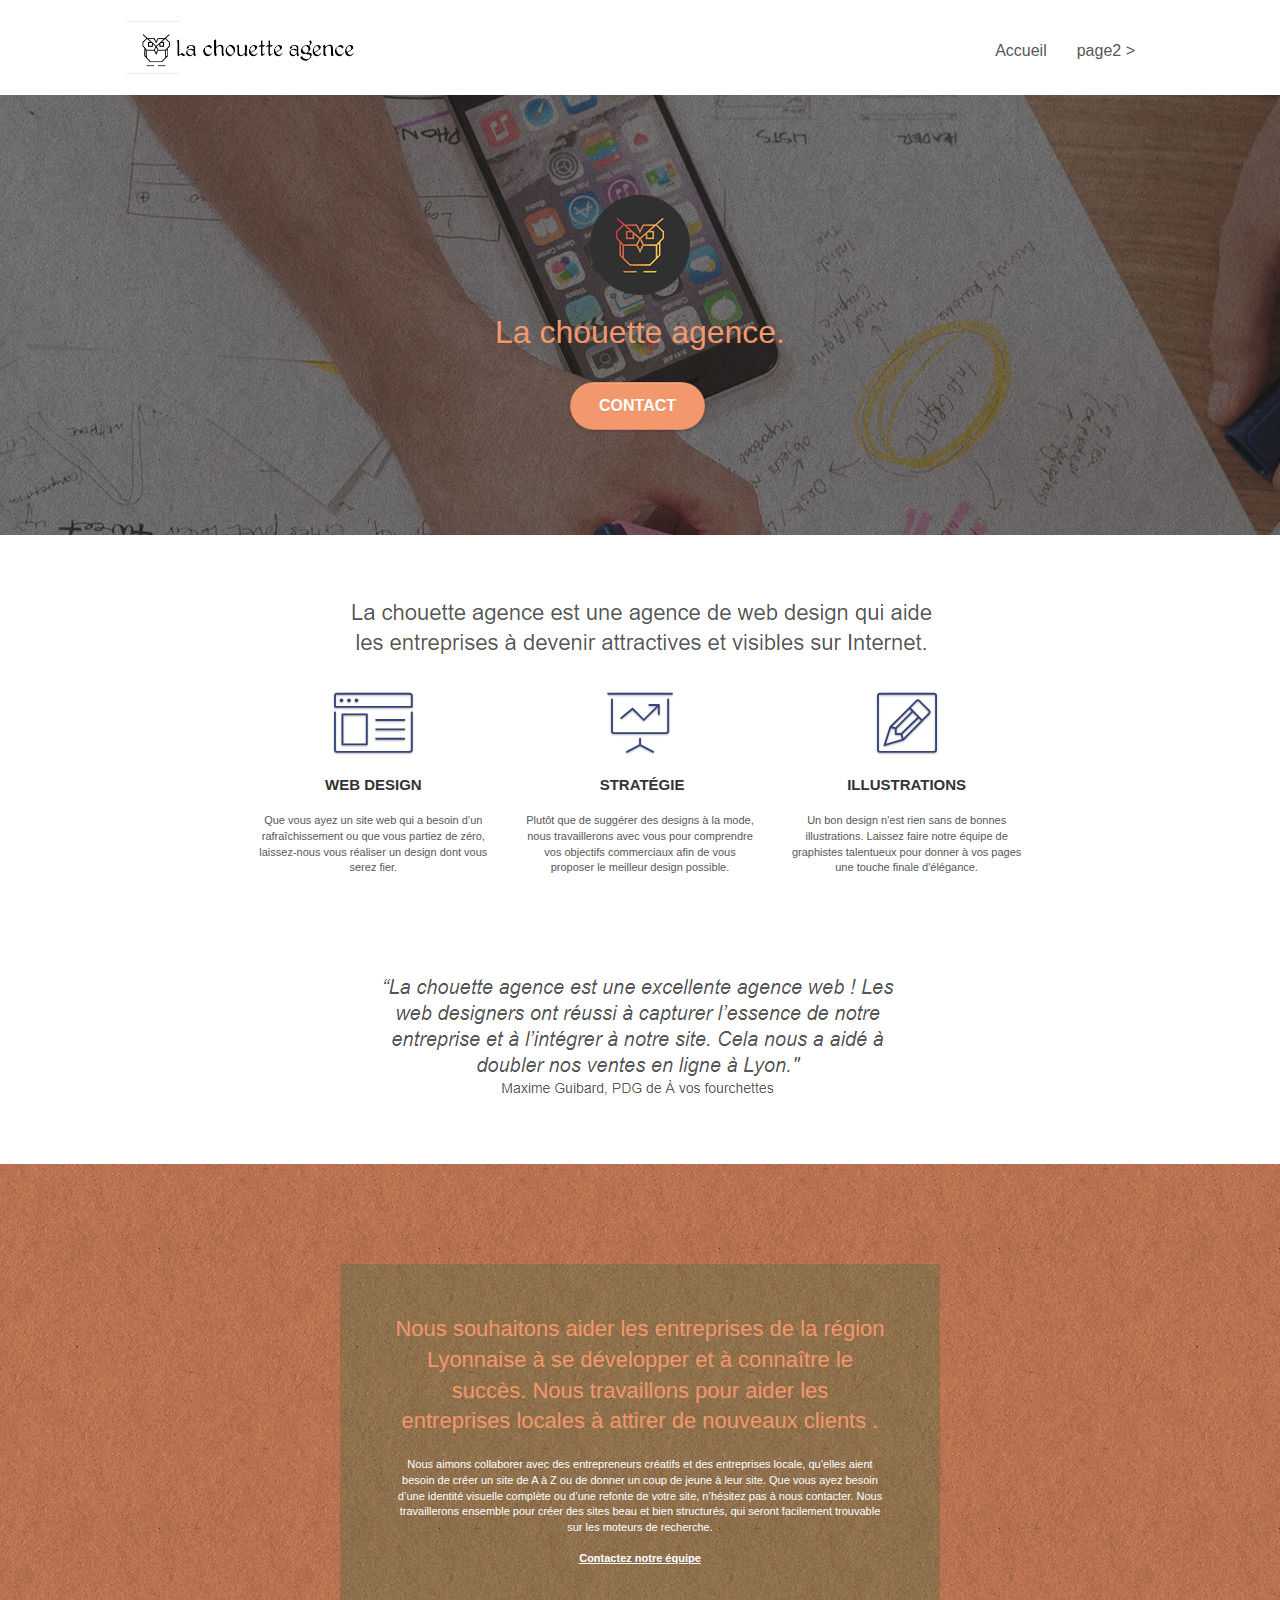
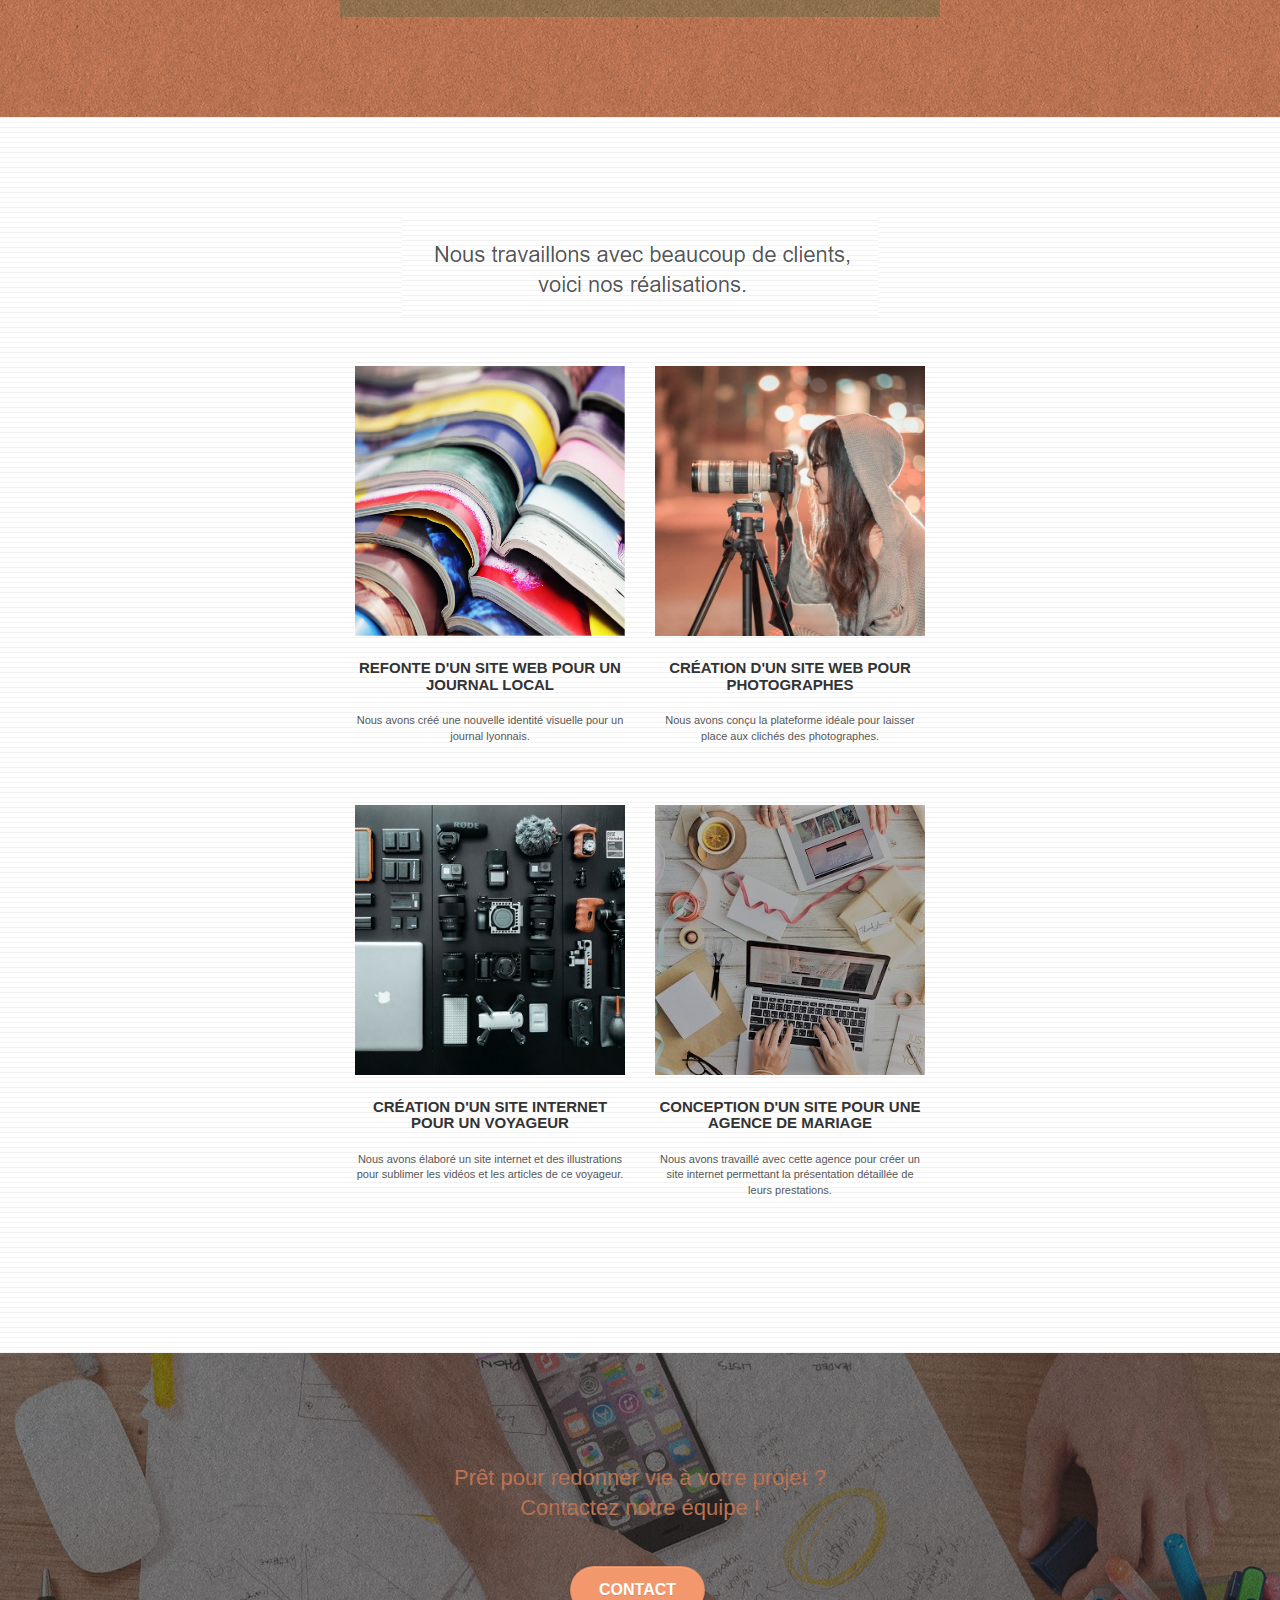
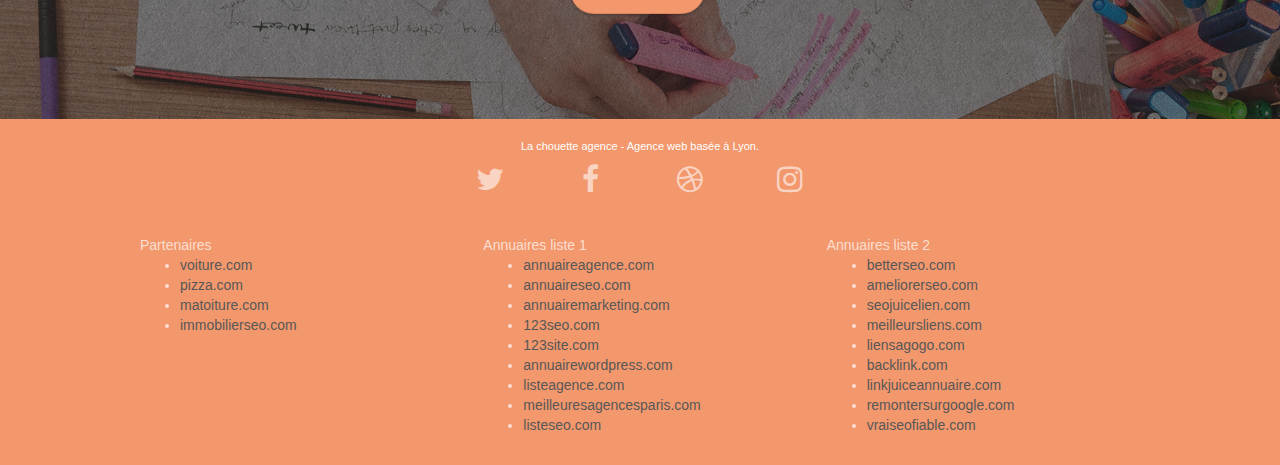
==== index.html @ 09619752 "first commit" ====
<!doctype html>
<html lang="Default">
<head>
    <meta charset="utf-8">
    <meta name="keywords" content="seo, google, site web, site internet, agence design paris, agence design, agence design,agence design,agence design,agence design,agence design,agence design,agence design,agence design">
    <meta name="description" content="">
    <meta name="viewport" content="width=device-width, initial-scale=1.0, viewport-fit=cover">
    <link rel="shortcut icon" type="image/png" href="favicon.jpg">
    
	<link rel="stylesheet" type="text/css" href="./css/bootstrap.css">
	<link rel="stylesheet" type="text/css" href="style.css">
	<link rel="stylesheet" type="text/css" href="./css/font-awesome.css">
	<link rel="stylesheet" type="text/css" href="./css/et-line.css">
	
    
	<script src="./js/jquery-2.1.0.js"></script>
	<script src="./js/bootstrap.js"></script>
	<script src="./js/blocs.js"></script>
	<script src="./js/jquery.touchSwipe.js" defer></script>
	<script src="./js/gmaps.js"></script>

    <title>.</title>

    
<!-- Analytics -->
 
<!-- Analytics END -->
    
</head>
<body>
<!-- Principal conteneur -->
<div class="page-container">
    
<!-- bloc-0 -->
<div class="bloc bgc-white l-bloc " id="bloc-0">
	<div class="container bloc-sm">

		<nav class="navbar row">
			<div class="navbar-header">
				<div class="keywords" style="color:#cccccc;font-size:1px;">Agence web à paris, stratégie web, web design, illustrations, design de site web, site web, web, internet, site internet, site</div>
				<a class="navbar-brand" href="index.html"><img src="img/la-chouette-agence.png" alt="paris web design logo agence web meilleure agence" height="40" /></a>
				<div class="keywords" style="color:#cccccc;font-size:1px;">Agence web à paris, stratégie web, web design, illustrations, design de site web, site web, web, internet, site internet, site</div>
				<button id="nav-toggle" type="button" class="ui-navbar-toggle navbar-toggle" data-toggle="collapse" data-target=".navbar-1">
					<span class="sr-only">Toggle navigation</span><span class="icon-bar"></span><span class="icon-bar"></span><span class="icon-bar"></span>
				</button>
			</div>
			<div class="collapse navbar-collapse navbar-1 special-dropdown-nav">
				<ul class="site-navigation nav navbar-nav">
					<li>
						<a href="index.html">Accueil</a>
					</li>
					<li>
					</li>
					<li>
						<a href="page2.html">page2 &gt;</a>
					</li>
				</ul>
			</div>
		</nav>
	</div>
</div>
<!-- bloc-0 END -->

<!-- bloc-1-presentation -->
<div class="bloc bgc-dark-slate-blue bg-banniere d-bloc bg-t-edge bloc-bg-texture texture-paper b-parallax" id="bloc-1-hero">
	<div class="container bloc-lg">
		<div class="row tight-width-whitespace">
			<div class="col-sm-12">
				<img src="img/logo.png" class="center-block image-resize-mode" width="100" alt="La chouette agence, agence web paris, création logo paris" />
				<h1 class="text-center hero-bloc-text tc-white ">
					La chouette agence.
				</h1>
				<div class="text-center">
					<a href="page2.html" class="btn btn-lg btn-clean btn-rd cta-hero btn-atomic-tangerine" id="cta-hero">Contact</a>
				</div>
			</div>
		</div>
	</div>
</div>
<!-- bloc-1-presentation END -->

<!-- bloc-2-services -->
<div class="bloc bgc-white l-bloc" id="bloc-2-services">
	<div class="container bloc-md">
		<div class="row">
			<div class="col-sm-12 text-center">
				<img alt="agence web, agence web paris, web design paris, stratégie web" src="img/title.png" />
			</div>
		</div>
		<div class="row voffset-lg med-width-whitespace">
			<div class="col-sm-4">
				<div class="text-center">
					<span class="et-icon-browser sm-shadow icon-dark-slate-blue icons icon-lg"></span>
				</div>
				<h3 class="mg-md text-center">
					Web design
				</h3>
				<p class="text-center ">
					Que vous ayez un site web qui a besoin d&rsquo;un rafraîchissement ou que vous partiez de zéro, laissez-nous vous réaliser un design dont vous serez fier.
				</p>
			</div>
			<div class="col-sm-4">
				<div class="text-center">
					<span class="et-icon-presentation sm-shadow icon-dark-slate-blue icons icon-lg"></span>
				</div>
				<h3 class="mg-md text-center">
					&nbsp;Stratégie
				</h3>
				<p class="text-center ">
					Plutôt que de suggérer des designs à la mode, nous travaillerons avec vous pour comprendre vos objectifs commerciaux afin de vous proposer le meilleur design possible.<br>
				</p>
			</div>
			<div class="col-sm-4">
				<div class="text-center">
					<span class="et-icon-edit sm-shadow icon-dark-slate-blue icons icon-lg"></span>
				</div>
				<h3 class="mg-md text-center">
					Illustrations
				</h3>
				<p class="text-center ">
					Un bon design n'est rien sans de bonnes illustrations. Laissez faire notre équipe de graphistes talentueux pour donner à vos pages une touche finale d'élégance.
				</p>
			</div>
		</div>
		<div class="row voffset-lg voffset">
			<div class="col-xs-12 col-md-8 col-md-offset-2 text-center">
				<img alt="agence web, agence web paris, web design paris, stratégie web" src="img/citation.png" />

			</div>
		</div>
	</div>
</div>
<!-- bloc-2-services END -->

<!-- bloc-3-what-i-do -->
<div class="bloc tc-white bgc-atomic-tangerine bg-presentation d-bloc bloc-bg-texture texture-paper b-parallax" id="bloc-3-what-i-do">
	<div class="container bloc-lg">
		<div class="row tight-width-whitespace black-background">
			<div class="col-sm-12">
				<h2 class="mg-md text-center tc-white">
					Nous souhaitons aider les entreprises de la région Lyonnaise à se développer et à connaître le succès. Nous travaillons pour aider les entreprises locales à attirer de nouveaux clients .<br>
				</h2>
				<p class="text-center white">
					Nous aimons collaborer avec des entrepreneurs créatifs et des entreprises locale, qu’elles aient besoin de créer un site de A à Z ou de donner un coup de jeune à leur site. Que vous ayez besoin d’une identité visuelle complète ou d’une refonte de votre site, n’hésitez pas à nous contacter. Nous travaillerons ensemble pour créer des sites beau et bien structurés, qui seront facilement trouvable sur les moteurs de recherche. <br><br><a class="ltc-white bold-link" href="page2.html">Contactez notre équipe</a><br>
				</p>
			</div>
		</div>
	</div>
</div>
<!-- bloc-3-what-i-do END -->

<!-- bloc-4-portfolio -->
<div class="bloc bgc-white bg-lines-h2-bg bg-repeat l-bloc" id="bloc-4-portfolio">
	<div class="container bloc-lg">
		<div class="row">
			<div class="col-sm-12 text-center">
				<img alt="agence web, agence web paris, web design paris, stratégie web" src="img/title2.png" />
			</div>
		</div>
		<div class="row tight-width-whitespace portfolio-row">
			<div class="col-sm-6">
				<a href="#" data-lightbox="img/1.jpg" data-gallery-id="gallery-1" data-caption="Refonte d'un site web pour un journal local" data-frame="snapshot-lb"><img src="img/1.jpg" alt="paris web design logo agence web meilleure agence et refonte site web journal" class="img-responsive portfolio-thumb" /></a>
				<h3 class="mg-md text-center">
					Refonte d'un site web pour un journal local
				</h3>
				<p class="text-center">
					Nous avons créé une nouvelle identité visuelle pour un journal lyonnais.
				</p>
			</div>
			<div class="col-sm-6">
				<a href="#" data-lightbox="img/2.jpg" data-gallery-id="gallery-1" data-caption="Création d'un site web pour photographes" data-frame="snapshot-lb"><img src="img/2.jpg" class="img-responsive portfolio-thumb" alt="paris web design logo agence web meilleure agence, Création d'un site web pour photographes" /></a>
				<h3 class="mg-md text-center">
					Création d'un site web pour photographes
				</h3>
				<p class="text-center">
					Nous avons conçu la plateforme idéale pour laisser place aux clichés des photographes.
				</p>
			</div>
		</div>
		<div class="row tight-width-whitespace portfolio-row">
			<div class="col-sm-6">
				<a href="#" data-lightbox="img/3.bmp" data-gallery-id="gallery-1" data-caption="Création d'un site internet pour un voyageur" data-frame="snapshot-lb"><img src="img/3.bmp" class="img-responsive portfolio-thumb" alt="paris web design logo agence web meilleure agence, Création d'un site web pour voyageur"/></a>
				<h3 class="mg-md text-center">
					Création d'un site internet pour un voyageur
				</h3>
				<p class="text-center">
					Nous avons élaboré un site internet et des illustrations pour sublimer les vidéos et les articles de ce voyageur.
				</p>
			</div>
			<div class="col-sm-6">
				<a href="#" data-lightbox="img/4.bmp" data-gallery-id="gallery-1" data-caption="Conception d'un site pour une agence de mariage" data-frame="snapshot-lb"><img src="img/4.bmp" class="img-responsive portfolio-thumb" alt="paris web design logo agence web meilleure agence, Création d'un site web pour agence de mariage" /></a>
				<h3 class="mg-md text-center">
					Conception d'un site pour une agence de mariage
				</h3>
				<p class="text-center">
					Nous avons travaillé avec cette agence pour créer un site internet permettant la présentation détaillée de leurs prestations.
				</p>
			</div>
		</div>
	</div>
</div>
<!-- bloc-4-portfolio END -->

<!-- bloc-5-cta -->
<div class="bloc bgc-dark-slate-blue bg-banniere d-bloc bloc-bg-texture texture-paper" id="bloc-5-cta">
	<div class="container bloc-lg">
		<div class="row">
			<h2 class="mg-md text-center tc-white">
				Prêt pour redonner vie à votre projet ?<br>Contactez notre équipe !
			</h2>
			<div class="col-sm-12 text-center">
				<a href="page2.html" class="btn btn-atomic-tangerine btn-clean btn-rd btn-lg cta-hero">Contact</a>
			</div>
		</div>
	</div>
</div>
<!-- bloc-5-cta END -->

<!-- Footer - bloc-8 -->
<div class="bloc bgc-atomic-tangerine d-bloc" id="bloc-8">
	<div class="container bloc-sm">
		<div class="row">
			<div class="col-sm-12">
				<p class="text-center white">
					La chouette agence - Agence web basée à Lyon.<br>
				</p>
				<div class="row row-no-gutters social">
					<div class="col-sm-3">
						<div class="text-center">
							<a class="social" href="index.html"><span class="fa fa-twitter icon-md"></span></a>
						</div>
					</div>
					<div class="col-sm-3">
						<div class="text-center">
							<a class="social" href="index.html"><span class="fa fa-facebook icon-md"></span></a>
						</div>
					</div>
					<div class="col-sm-3">
						<div class="text-center">
							<a class="social" href="index.html"><span class="fa fa-dribbble icon-md"></span></a>
						</div>
					</div>
					<div class="col-sm-3">
						<div class="text-center">
							<a class="social" href="index.html"><span class="fa fa-instagram icon-md"></span></a>
						</div>
					</div>
					<div class="keywords" style="color:#F3976C;">Agence web à paris, stratégie web, web design, illustrations, design de site web, site web, web, internet, site internet, site</div>
				</div>
				<div class="row">
					<div class="col-sm-4">
						Partenaires
							<ul>
								<li><a href="voiture.com">voiture.com</a></li>
								<li><a href="pizza.com">pizza.com</a></li>
								<li><a href="matoiture.com">matoiture.com</a></li>
								<li><a href="immobilierseo.com">immobilierseo.com</a></li>
							</ul>		
					</div>
					<div class="col-sm-4">
						Annuaires liste 1
						<ul>
							<li><a href="annuaireagence.com">annuaireagence.com</a></li>
							<li><a href="annuaireseo.com">annuaireseo.com</a></li>
							<li><a href="annuairemarketing.com">annuairemarketing.com</a></li>
							<li><a href="123seoture.com">123seo.com</a></li>
							<li><a href="123site.com">123site.com</a></li>
							<li><a href="annuairewordpress.com">annuairewordpress.com</a></li>
							<li><a href="listeagence.com">listeagence.com</a></li>
							<li><a href="meilleuresagencesparis.com">meilleuresagencesparis.com</a></li>
							<li><a href="listeseo.com">listeseo.com</a></li>
						</ul>
					</div>
					<div class="col-sm-4">
						Annuaires liste 2
						<ul>
							<li><a href="betterseo.com">betterseo.com</a></li>
							<li><a href="ameliorerseo.com">ameliorerseo.com</a></li>
							<li><a href="seojuicelien.com">seojuicelien.com</a></li>
							<li><a href="meilleursliens.com">meilleursliens.com</a></li>
							<li><a href="liensagogo.com">liensagogo.com</a></li>
							<li><a href="backlink.com">backlink.com</a></li>
							<li><a href="linkjuiceannuaire.com">linkjuiceannuaire.com</a></li>
							<li><a href="remontersurgoogle.com">remontersurgoogle.com</a></li>
							<li><a href="vraiseofiable.com">vraiseofiable.com</a></li>
						</ul>
					</div>
				</div>
			</div>
		</div>
	</div>
</div>
<!-- Footer - bloc-8 END -->

</div>
<!-- Principal conteneur END -->
    

</body>
</html>
---- style.css ----
body {
    margin: 0;
    padding: 0;
    background: #FFF;
    overflow-x: hidden;
    -webkit-font-smoothing: antialiased;
    -moz-osx-font-smoothing: grayscale;
}

a,
button {
    transition: all .3s ease-in-out;
    outline: none!important;
}

a:hover {
    text-decoration: none;
    cursor: pointer;
}

#page-loading-blocs-notifaction {
    position: fixed;
    top: 0;
    bottom: 0;
    width: 100%;
    z-index: 100000;
    background: #FFFFFF url("img/pageload-spinner.gif") no-repeat center center;
}

.bloc {
    width: 100%;
    clear: both;
    background: 50% 50% no-repeat;
    padding: 0 50px;
    -webkit-background-size: cover;
    -moz-background-size: cover;
    -o-background-size: cover;
    background-size: cover;
    position: relative;
}

.bloc .container {
    padding-left: 0;
    padding-right: 0;
}

.bloc-lg {
    padding: 100px 50px;
}

.bloc-md {
    padding: 50px;
}

.bloc-sm {
    padding: 20px 50px;
}

.bg-center,
.bg-l-edge,
.bg-r-edge,
.bg-t-edge,
.bg-b-edge,
.bg-tl-edge,
.bg-bl-edge,
.bg-tr-edge,
.bg-br-edge,
.bg-repeat {
    -webkit-background-size: auto!important;
    -moz-background-size: auto!important;
    -o-background-size: auto!important;
    background-size: auto!important;
}

.bg-repeat {
    background: repeat;
}

.bg-t-edge {
    background: top no-repeat;
}

.bloc-bg-texture::before {
    content: "";
    background-size: 2px 2px;
    position: absolute;
    top: 0;
    bottom: 0;
    left: 0;
    right: 0;
}

.texture-paper::before {
    background: url("img/texture-paper.png");
    background-size: 280px 280px;
}

.b-parallax {
    background-attachment: fixed;
}

.d-bloc {
    color: rgba(255, 255, 255, .7);
}

.d-bloc button:hover {
    color: rgba(255, 255, 255, .9);
}

.d-bloc .icon-round,
.d-bloc .icon-square,
.d-bloc .icon-rounded,
.d-bloc .icon-semi-rounded-a,
.d-bloc .icon-semi-rounded-b {
    border-color: rgba(255, 255, 255, .9);
}

.d-bloc .divider-h span {
    border-color: rgba(255, 255, 255, .2);
}

.d-bloc .a-btn,
.d-bloc .navbar a,
.d-bloc .navbar-brand,
.d-bloc a .icon-sm,
.d-bloc a .icon-md,
.d-bloc a .icon-lg,
.d-bloc a .icon-xl,
.d-bloc h1 a,
.d-bloc h2 a,
.d-bloc h3 a,
.d-bloc h4 a,
.d-bloc h5 a,
.d-bloc h6 a,
.d-bloc p a {
    color: rgba(255, 255, 255, .6);
}

.d-bloc .a-btn:hover,
.d-bloc .navbar a:hover,
.d-bloc .navbar-brand:hover,
.d-bloc a:hover .icon-sm,
.d-bloc a:hover .icon-md,
.d-bloc a:hover .icon-lg,
.d-bloc a:hover .icon-xl,
.d-bloc h1 a:hover,
.d-bloc h2 a:hover,
.d-bloc h3 a:hover,
.d-bloc h4 a:hover,
.d-bloc h5 a:hover,
.d-bloc h6 a:hover,
.d-bloc p a:hover {
    color: rgba(255, 255, 255, 1);
}

.d-bloc .navbar-toggle .icon-bar {
    background: rgba(255, 255, 255, 1);
}

.d-bloc .btn-wire,
.d-bloc .btn-wire:hover {
    color: rgba(255, 255, 255, 1);
    border-color: rgba(255, 255, 255, 1);
}

.d-bloc .panel {
    color: rgba(0, 0, 0, .5);
}

.d-bloc .panel button:hover {
    color: rgba(0, 0, 0, .7);
}

.d-bloc .panel icon {
    border-color: rgba(0, 0, 0, .7);
}

.d-bloc .panel .divider-h span {
    border-color: rgba(0, 0, 0, .1);
}

.d-bloc .panel .a-btn {
    color: rgba(0, 0, 0, .6);
}

.d-bloc .panel .a-btn:hover {
    color: rgba(0, 0, 0, 1);
}

.d-bloc .panel .btn-wire,
.d-bloc .panel .btn-wire:hover {
    color: rgba(0, 0, 0, .7);
    border-color: rgba(0, 0, 0, .3);
}

.d-bloc .panel,
.l-bloc {
    color: rgba(0, 0, 0, .5);
}

.d-bloc .panel button:hover,
.l-bloc button:hover {
    color: rgba(0, 0, 0, .7);
}

.l-bloc .icon-round,
.l-bloc .icon-square,
.l-bloc .icon-rounded,
.l-bloc .icon-semi-rounded-a,
.l-bloc .icon-semi-rounded-b {
    border-color: rgba(0, 0, 0, .7);
}

.d-bloc .panel .divider-h span,
.l-bloc .divider-h span {
    border-color: rgba(0, 0, 0, .1);
}

.d-bloc .panel .a-btn,
.l-bloc .a-btn,
.l-bloc .navbar a,
.l-bloc .navbar-brand,
.l-bloc a .icon-sm,
.l-bloc a .icon-md,
.l-bloc a .icon-lg,
.l-bloc a .icon-xl,
.l-bloc h1 a,
.l-bloc h2 a,
.l-bloc h3 a,
.l-bloc h4 a,
.l-bloc h5 a,
.l-bloc h6 a,
.l-bloc p a {
    color: rgba(0, 0, 0, .6);
}

.d-bloc .panel .a-btn:hover,
.l-bloc .a-btn:hover,
.l-bloc .navbar a:hover,
.l-bloc .navbar-brand:hover,
.l-bloc a:hover .icon-sm,
.l-bloc a:hover .icon-md,
.l-bloc a:hover .icon-lg,
.l-bloc a:hover .icon-xl,
.l-bloc h1 a:hover,
.l-bloc h2 a:hover,
.l-bloc h3 a:hover,
.l-bloc h4 a:hover,
.l-bloc h5 a:hover,
.l-bloc h6 a:hover,
.l-bloc p a:hover {
    color: rgba(0, 0, 0, 1);
}

.l-bloc .navbar-toggle .icon-bar {
    color: rgba(0, 0, 0, .6);
}

.d-bloc .panel .btn-wire,
.d-bloc .panel .btn-wire:hover,
.l-bloc .btn-wire,
.l-bloc .btn-wire:hover {
    color: rgba(0, 0, 0, .7);
    border-color: rgba(0, 0, 0, .3);
}

.voffset {
    margin-top: 30px;
}

.voffset-lg {
    margin-top: 80px;
}

.row-no-gutters {
    margin-right: 0;
    margin-left: 0;
}

.row.row-no-gutters > [class^="col-"],
.row.row-no-gutters > [class*=" col-"] {
    padding-right: 0;
    padding-left: 0;
}

#bloc-1-hero h1 {
    font-size: 32px;
}

.navbar {
    margin-bottom: 0;
    z-index: 1;
}

.navbar-brand {
    height: auto;
    padding: 3px 15px;
    font-size: 25px;
    font-weight: normal;
    font-weight: 600;
    line-height: 44px;
}

.navbar-brand img {
    max-height: 200px;
    margin: 0 5px 0 0;
    display: inline;
}

.navbar-brand img[src$=svg] {
    min-width: 100px;
}

.nav-center .navbar-brand img {
    margin: 0;
}

.navbar .nav {
    padding-top: 2px;
    margin-right: -16px;
    float: right;
    z-index: 1;
}

.nav > li {
    float: left;
    margin-top: 4px;
    font-size: 16px;
}

.navbar-nav .open .dropdown-menu > li > a {
    text-align: inherit;
}

.nav > li a:hover,
.nav > li a:focus {
    background: transparent;
}

.navbar-toggle {
    margin: 10px 10px 0 0;
    border: 0px;
}

.navbar-toggle:hover {
    background: transparent!important;
}

.navbar-toggle .icon-bar {
    background-color: rgba(0, 0, 0, .5);
    width: 26px;
}

.nav-invert .navbar .nav {
    float: left;
}

.nav-invert .navbar-header,
.nav-invert .navbar-brand {
    float: right;
    position: relative;
    z-index: 2;
}

@media (min-width: 768px) {
    .site-navigation {
        position: absolute;
        top: 50%;
        right: 20px;
        transform: translate(0, -50%);
        -webkit-transform: translateY(-50%);
    }
    .nav > li .dropdown-menu a,
    .nav > li .dropdown-menu a:hover {
        color: #484848;
    }
    .nav-invert .site-navigation {
        left: 0;
        right: 0;
    }
    .nav-center {
        text-align: center;
    }
    .nav-center .navbar-header {
        width: 100%;
    }
    .nav-center .navbar-header,
    .nav-center .navbar-brand,
    .nav-center .nav > li {
        float: none;
        display: inline-block;
    }
    .nav-center .site-navigation {
        position: relative;
        width: 100%;
        right: 0;
        margin-right: 0px;
        margin-top: 20px;
    }
    .nav-center.mini-nav .navbar-toggle {
        float: none;
        margin: 10px auto 0;
    }
}

.nav > li > .dropdown a {
    background: none!important;
    display: block;
    padding: 14px 15px;
}

nav .caret {
    margin: 0 5px;
}

.dropdown-menu .dropdown-menu {
    top: -8px;
    left: 100%;
}

.dropdown-menu .dropmenu-flow-right {
    top: 100%;
    left: 0;
    margin-left: -1px;
    border-top-left-radius: 0;
    border-top-right-radius: 0;
}

.dropdown-menu .dropdown span {
    border: 4px solid black;
    border-top-color: transparent;
    border-right-color: transparent;
    border-bottom-color: transparent;
    margin: 6px -5px 0 0!important;
    float: right;
}

.mg-md {
    margin-top: 10px;
    margin-bottom: 20px;
}

.mg-lg {
    margin-top: 10px;
    margin-bottom: 40px;
}

.btn {
    margin: 0 5px 5px 0;
}

.btn.pull-right {
    margin: 0 0 5px 5px;
}

.btn-d,
.btn-d:hover,
.btn-d:focus {
    color: #FFF;
    background: rgba(0, 0, 0, .3);
}

button {
    outline: none!important;
}

.btn-rd {
    border-radius: 40px;
}

.btn-clean {
    border: 1px solid rgba(0, 0, 0, .08);
    border-bottom-color: rgba(0, 0, 0, .1);
    text-shadow: 0 1px 0 rgba(0, 0, 1, .1);
    box-shadow: 0 1px 3px rgba(0, 0, 1, .25), inset 0 1px 0 0 rgba(255, 255, 255, .15);
}

.icon-md {
    font-size: 30px!important;
}

.icon-lg {
    font-size: 60px!important;
}

.sm-shadow {
    text-shadow: 0 1px 2px rgba(0, 0, 0, .3);
}

.panel-sq,
.panel-sq .panel-heading,
.panel-sq .panel-footer {
    border-radius: 0;
}

.panel-rd {
    border-radius: 30px;
}

.panel-rd .panel-heading {
    border-radius: 29px 29px 0 0;
}

.panel-rd .panel-footer {
    border-radius: 0 0 29px 29px;
}

.form-control {
    border-color: rgba(0, 0, 0, .1);
    box-shadow: none;
}

.scrollToTop {
    width: 40px;
    height: 40px;
    position: fixed;
    bottom: 20px;
    right: 20px;
    opacity: 0;
    z-index: 500;
    transition: all .3s ease-in-out;
}

.scrollToTop span {
    margin-top: 6px;
}

.showScrollTop {
    font-size: 14px;
    opacity: 1;
}

a[data-lightbox] {
    position: relative;
    display: block;
    text-align: center;
}

a[data-lightbox]:hover::before {
    content: "+";
    font-family: "HelveticaNeue-Light", "Helvetica Neue Light", "Helvetica Neue", Helvetica, Arial;
    font-size: 32px;
    width: 50px;
    height: 50px;
    margin-left: -25px;
    border-radius: 50%;
    background: rgba(0, 0, 0, .6);
    color: #FFF;
    font-weight: 100;
    z-index: 1;
    position: absolute;
    top: 50%;
    transform: translateY(-50%);
    -webkit-transform: translateY(-50%);
}

a[data-lightbox]:hover img {
    opacity: 0.6;
    -webkit-animation-fill-mode: none;
    animation-fill-mode: none;
}

#lightbox-modal {
    display: flex;
    align-items: center;
}

#lightbox-modal .modal-dialog {
    width: 90%;
    max-width: 900px;
    margin: 0 auto 0;
}

#lightbox-modal .modal-dialog img {
    max-height: 90vh;
    margin: 0 auto;
}

.lightbox-caption {
    padding: 20px;
    color: #FFF;
    background: rgba(0, 0, 0, .5);
    position: absolute;
    left: 15px;
    right: 15px;
    bottom: 5px;
}

.close-lightbox {
    color: #FFF;
    font-size: 30px;
    position: absolute;
    top: 20px;
    right: 20px;
    z-index: 20;
    background: rgba(0, 0, 0, .5);
    border: none;
    line-height: 30px;
    padding: 0 9px 5px;
    opacity: 0.3;
}

.close-lightbox:hover,
.next-lightbox:hover,
.prev-lightbox:hover {
    opacity: 1.0;
    color: #FFF;
}

.next-lightbox,
.prev-lightbox {
    font-size: 20px;
    color: rgba(255, 255, 255, .9);
    background: rgba(0, 0, 0, .5);
    transition: all .2s ease-in-out;
    position: absolute;
    top: 45%;
    z-index: 1;
    opacity: 0.4;
}

.next-lightbox {
    padding: 6px 8px 1px 13px;
    right: 25px;
}

.prev-lightbox {
    padding: 6px 13px 1px 10px;
    left: 25px;
}

.snapshot-lb .modal-body {
    padding-bottom: 45px;
}

.snapshot-lb .lightbox-caption {
    padding: 0;
    color: rgba(0, 0, 0, .5);
    background: none;
}

h1,
h2,
h3,
h4,
h5,
h6,
p,
label,
.btn,
a {
    font-family: "helvetica";
    font-weight: 400;
    color: #575757!important;
}

.container {
    max-width: 1000px;
}

.hero-bloc-text {
    font-size: 38px;
}

.hero-bloc-text-sub {
    font-size: 36px;
}

.statement-bloc-text {
    line-height: 26px;
    font-style: italic;
    font-size: 20px;
    text-align: center;
    font-weight: lighter;
    max-width: 520px;
    margin: auto auto auto auto;
}

p {
    font-size: 11px;
}

.tight-width-whitespace {
    max-width: 600px;
    margin: auto auto auto auto;
}

.h1 {
    font-size: 20px;
    font-family: "Open Sans";
}

.cta-hero {
    margin-top: 22px;
    color: #FFFFFF!important;
    text-transform: uppercase;
    padding: 12px 28px 12px 28px;
    font-size: 16px;
    font-weight: 700;
}

.social {
    max-width: 400px;
    margin: auto auto auto auto;
}

h2 {
    font-size: 22px;
    line-height: 1.4em;
}

h3 {
    font-size: 15px;
    text-transform: uppercase;
    font-weight: 700;
    color: #333333!important;
}

.med-width-whitespace {
    max-width: 800px;
    margin: auto auto auto auto;
    box-shadow: 0px 0px 0px #000000;
}

h1 {
    color: #333333!important;
}

h4 {
    color: #333333!important;
}

.icons {
    margin-bottom: 14px;
    margin-top: 24px;
}

.white {
    color: #FFFFFF!important;
}

.portfolio-thumb {
    margin-bottom: 24px;
}

.portfolio-row {
    margin-bottom: 44px;
    margin-top: 50px;
}

.avatar {
    box-shadow: 0px 4px 9px rgba(0, 0, 0, 0.3);
}

.black-background {
    background-color: rgba(165, 147, 99, 0.7);
    padding: 40px 40px 40px 40px;
}

.bold-link {
    font-weight: 900;
    text-decoration: underline!important;
}

.bgc-white {
    background-color: #FFFFFF;
}

.bgc-dark-slate-blue {
    background-color: #364577;
}

.bgc-atomic-tangerine {
    background-color: #F3976C;
}

.tc-white {
    color: #F3976C!important;
}

.btn-atomic-tangerine {
    background: #F3976C;
    color: #FFFFFF!important;
}

.btn-atomic-tangerine:hover {
    background: #c27956!important;
    color: #FFFFFF!important;
}

.ltc-white {
    color: #FFFFFF!important;
}

.ltc-white:hover {
    color: #cccccc!important;
}

.ltc-atomic-tangerine {
    color: #F3976C!important;
}

.ltc-atomic-tangerine:hover {
    color: #c27956!important;
}

.icon-dark-slate-blue {
    color: #364577!important;
    border-color: #364577!important;
}

.bg-dots-bg {
    background-image: url("img/dots-bg.png");
}

.bg-lines-h2-bg {
    background-image: url("img/lines-h2-bg.png");
}

.bg-banniere {
    background-image: url("img/la-chouette-agence-banniere.jpg");
}

.bg-presentation {
    background-image: url("img/image-de-presentation.bmp");
}

@media (max-width: 1024px) {
    .bloc {
        padding-left: 20px;
        padding-right: 20px;
    }
    .bloc.full-width-bloc,
    .bloc-tile-2.full-width-bloc .container,
    .bloc-tile-3.full-width-bloc .container,
    .bloc-tile-4.full-width-bloc .container {
        padding-left: 0;
        padding-right: 0;
    }
}

@media (max-width: 992px) and (min-width: 768px) {
    .navbar .nav {
        max-width: 80%
    }
    .nav-center.navbar .nav {
        max-width: 100%
    }
}

@media only screen and (min-device-width: 768px) and (max-device-width: 1024px) and (orientation: landscape) {
    .b-parallax {
        background-attachment: scroll;
    }
}

@media only screen and (min-device-width: 1024px) and (max-device-width: 1366px) and (-webkit-min-device-pixel-ratio: 1.5) {
    .b-parallax {
        background-attachment: scroll;
    }
}

@media (max-width: 991px) {
    .container {
        width: 100%;
    }
    .b-parallax {
        background-attachment: scroll;
    }
    .page-container,
    #hero-bloc {
        overflow-x: hidden;
        position: relative;
    }
    .bloc {
        padding-left: constant(safe-area-inset-left);
        padding-right: constant(safe-area-inset-right);
    }
    .bloc-group,
    .bloc-group .bloc {
        display: block;
        width: 100%;
    }
    .bloc-fill-screen .fill-bloc-top-edge,
    .bloc-fill-screen .fill-bloc-bottom-edge {
        padding: 0 20px;
        padding-left: constant(safe-area-inset-left);
        padding-right: constant(safe-area-inset-right);
    }
}

@media (max-width: 767px) {
    .page-container {
        overflow-x: hidden;
        position: relative;
    }
    h1,
    h2,
    h3,
    h4,
    h5,
    h6,
    p,
    #disqus_thread {
        padding-left: 10px!important;
        padding-right: 10px!important;
    }
    .b-parallax {
        background-attachment: scroll;
    }
    .navbar .nav {
        padding-top: 0;
        border-top: 1px solid rgba(0, 0, 0, .2);
        float: none!important;
    }
    .navbar.row {
        margin-left: 0;
        margin-right: 0;
    }
    .site-navigation {
        position: inherit;
        transform: none;
        -webkit-transform: none;
        -ms-transform: none;
    }
    .nav > li {
        margin-top: 0;
        border-bottom: 1px solid rgba(0, 0, 0, .1);
        background: rgba(0, 0, 0, .05);
        text-align: left;
        padding-left: 15px;
        width: 100%;
    }
    .nav > li:hover {
        background: rgba(0, 0, 0, .08);
    }
    .dropdown .dropdown a .caret {
        float: none;
        margin: 5px 0 0 10px!important;
        border: 4px solid black;
        border-bottom-color: transparent;
        border-right-color: transparent;
        border-left-color: transparent;
    }
    #hero-bloc .navbar .nav {
        background: rgba(0, 0, 0, .8);
    }
    #hero-bloc .navbar .nav a {
        color: rgba(255, 255, 255, .6);
    }
    .hero {
        padding: 50px 0;
    }
    .hero-nav {
        left: -1px;
        right: -1px;
    }
    .navbar-collapse {
        padding: 0;
        overflow-x: hidden;
        -webkit-box-shadow: none;
        box-shadow: none;
    }
    .navbar-brand img {
        max-height: 40px;
        width: auto;
    }
    .nav-invert .navbar-header {
        float: none;
        width: 100%;
    }
    .nav-invert .navbar-toggle {
        float: left;
        margin-left: 10px;
    }
    .bloc {
        padding-left: 0;
        padding-right: 0;
    }
    .bloc-xxl,
    .bloc-xl,
    .bloc-lg {
        padding: 40px 0;
    }
    .bloc-sm,
    .bloc-md {
        padding-left: 0;
        padding-right: 0;
    }
    .bloc-tile-2 .container,
    .bloc-tile-3 .container,
    .bloc-tile-4 .container,
    .bloc-fill-screen .fill-bloc-top-edge,
    .bloc-fill-screen .fill-bloc-bottom-edge {
        padding-left: 0;
        padding-right: 0;
    }
    .a-block {
        padding: 0 10px;
    }
    .btn-dwn {
        display: none;
    }
    .voffset {
        margin-top: 5px;
    }
    .voffset-md {
        margin-top: 20px;
    }
    .voffset-lg {
        margin-top: 30px;
    }
    form {
        padding: 5px;
    }
    .close-lightbox {
        display: inline-block;
    }
    .blocsapp-device-iphone5 {
        background-size: 216px 425px;
        padding-top: 60px;
        width: 216px;
        height: 425px;
    }
    .blocsapp-device-iphone5 img {
        width: 180px;
        height: 320px;
    }
}

@media (max-width: 400px) {
    .bloc {
        padding-left: 0;
        padding-right: 0;
    }
}

@media (max-width: 767px) {
    .bloc-mob-center-text {
        text-align: center;
    }
}
---- css/et-line.css ----
@font-face {
    font-family: et-line;
    src: url(../fonts/et-line.eot);
    src: url(../fonts/et-line.eot?#iefix) format('embedded-opentype'), url(../fonts/et-line.woff) format('woff'), url(../fonts/et-line.ttf) format('truetype'), url(../fonts/et-line.svg#et-line) format('svg');
    font-weight: 400;
    font-style: normal
}

.et-icon-adjustments,
.et-icon-alarmclock,
.et-icon-anchor,
.et-icon-aperture,
.et-icon-attachment,
.et-icon-bargraph,
.et-icon-basket,
.et-icon-beaker,
.et-icon-bike,
.et-icon-book-open,
.et-icon-briefcase,
.et-icon-browser,
.et-icon-calendar,
.et-icon-camera,
.et-icon-caution,
.et-icon-chat,
.et-icon-circle-compass,
.et-icon-clipboard,
.et-icon-clock,
.et-icon-cloud,
.et-icon-compass,
.et-icon-desktop,
.et-icon-dial,
.et-icon-document,
.et-icon-documents,
.et-icon-download,
.et-icon-dribbble,
.et-icon-edit,
.et-icon-envelope,
.et-icon-expand,
.et-icon-facebook,
.et-icon-flag,
.et-icon-focus,
.et-icon-gears,
.et-icon-genius,
.et-icon-gift,
.et-icon-global,
.et-icon-globe,
.et-icon-googleplus,
.et-icon-grid,
.et-icon-happy,
.et-icon-hazardous,
.et-icon-heart,
.et-icon-hotairballoon,
.et-icon-hourglass,
.et-icon-key,
.et-icon-laptop,
.et-icon-layers,
.et-icon-lifesaver,
.et-icon-lightbulb,
.et-icon-linegraph,
.et-icon-linkedin,
.et-icon-lock,
.et-icon-magnifying-glass,
.et-icon-map,
.et-icon-map-pin,
.et-icon-megaphone,
.et-icon-mic,
.et-icon-mobile,
.et-icon-newspaper,
.et-icon-notebook,
.et-icon-paintbrush,
.et-icon-paperclip,
.et-icon-pencil,
.et-icon-phone,
.et-icon-picture,
.et-icon-pictures,
.et-icon-piechart,
.et-icon-presentation,
.et-icon-pricetags,
.et-icon-printer,
.et-icon-profile-female,
.et-icon-profile-male,
.et-icon-puzzle,
.et-icon-quote,
.et-icon-recycle,
.et-icon-refresh,
.et-icon-ribbon,
.et-icon-rss,
.et-icon-sad,
.et-icon-scissors,
.et-icon-scope,
.et-icon-search,
.et-icon-shield,
.et-icon-speedometer,
.et-icon-strategy,
.et-icon-streetsign,
.et-icon-tablet,
.et-icon-target,
.et-icon-telescope,
.et-icon-toolbox,
.et-icon-tools,
.et-icon-tools-2,
.et-icon-trophy,
.et-icon-tumblr,
.et-icon-twitter,
.et-icon-upload,
.et-icon-video,
.et-icon-wallet,
.et-icon-wine {
    font-family: et-line;
    speak: none;
    font-style: normal;
    font-weight: 400;
    font-variant: normal;
    text-transform: none;
    line-height: 1;
    -webkit-font-smoothing: antialiased;
    -moz-osx-font-smoothing: grayscale;
    display: inline-block
}

.et-icon-mobile:before {
    content: "\e000"
}

.et-icon-laptop:before {
    content: "\e001"
}

.et-icon-desktop:before {
    content: "\e002"
}

.et-icon-tablet:before {
    content: "\e003"
}

.et-icon-phone:before {
    content: "\e004"
}

.et-icon-document:before {
    content: "\e005"
}

.et-icon-documents:before {
    content: "\e006"
}

.et-icon-search:before {
    content: "\e007"
}

.et-icon-clipboard:before {
    content: "\e008"
}

.et-icon-newspaper:before {
    content: "\e009"
}

.et-icon-notebook:before {
    content: "\e00a"
}

.et-icon-book-open:before {
    content: "\e00b"
}

.et-icon-browser:before {
    content: "\e00c"
}

.et-icon-calendar:before {
    content: "\e00d"
}

.et-icon-presentation:before {
    content: "\e00e"
}

.et-icon-picture:before {
    content: "\e00f"
}

.et-icon-pictures:before {
    content: "\e010"
}

.et-icon-video:before {
    content: "\e011"
}

.et-icon-camera:before {
    content: "\e012"
}

.et-icon-printer:before {
    content: "\e013"
}

.et-icon-toolbox:before {
    content: "\e014"
}

.et-icon-briefcase:before {
    content: "\e015"
}

.et-icon-wallet:before {
    content: "\e016"
}

.et-icon-gift:before {
    content: "\e017"
}

.et-icon-bargraph:before {
    content: "\e018"
}

.et-icon-grid:before {
    content: "\e019"
}

.et-icon-expand:before {
    content: "\e01a"
}

.et-icon-focus:before {
    content: "\e01b"
}

.et-icon-edit:before {
    content: "\e01c"
}

.et-icon-adjustments:before {
    content: "\e01d"
}

.et-icon-ribbon:before {
    content: "\e01e"
}

.et-icon-hourglass:before {
    content: "\e01f"
}

.et-icon-lock:before {
    content: "\e020"
}

.et-icon-megaphone:before {
    content: "\e021"
}

.et-icon-shield:before {
    content: "\e022"
}

.et-icon-trophy:before {
    content: "\e023"
}

.et-icon-flag:before {
    content: "\e024"
}

.et-icon-map:before {
    content: "\e025"
}

.et-icon-puzzle:before {
    content: "\e026"
}

.et-icon-basket:before {
    content: "\e027"
}

.et-icon-envelope:before {
    content: "\e028"
}

.et-icon-streetsign:before {
    content: "\e029"
}

.et-icon-telescope:before {
    content: "\e02a"
}

.et-icon-gears:before {
    content: "\e02b"
}

.et-icon-key:before {
    content: "\e02c"
}

.et-icon-paperclip:before {
    content: "\e02d"
}

.et-icon-attachment:before {
    content: "\e02e"
}

.et-icon-pricetags:before {
    content: "\e02f"
}

.et-icon-lightbulb:before {
    content: "\e030"
}

.et-icon-layers:before {
    content: "\e031"
}

.et-icon-pencil:before {
    content: "\e032"
}

.et-icon-tools:before {
    content: "\e033"
}

.et-icon-tools-2:before {
    content: "\e034"
}

.et-icon-scissors:before {
    content: "\e035"
}

.et-icon-paintbrush:before {
    content: "\e036"
}

.et-icon-magnifying-glass:before {
    content: "\e037"
}

.et-icon-circle-compass:before {
    content: "\e038"
}

.et-icon-linegraph:before {
    content: "\e039"
}

.et-icon-mic:before {
    content: "\e03a"
}

.et-icon-strategy:before {
    content: "\e03b"
}

.et-icon-beaker:before {
    content: "\e03c"
}

.et-icon-caution:before {
    content: "\e03d"
}

.et-icon-recycle:before {
    content: "\e03e"
}

.et-icon-anchor:before {
    content: "\e03f"
}

.et-icon-profile-male:before {
    content: "\e040"
}

.et-icon-profile-female:before {
    content: "\e041"
}

.et-icon-bike:before {
    content: "\e042"
}

.et-icon-wine:before {
    content: "\e043"
}

.et-icon-hotairballoon:before {
    content: "\e044"
}

.et-icon-globe:before {
    content: "\e045"
}

.et-icon-genius:before {
    content: "\e046"
}

.et-icon-map-pin:before {
    content: "\e047"
}

.et-icon-dial:before {
    content: "\e048"
}

.et-icon-chat:before {
    content: "\e049"
}

.et-icon-heart:before {
    content: "\e04a"
}

.et-icon-cloud:before {
    content: "\e04b"
}

.et-icon-upload:before {
    content: "\e04c"
}

.et-icon-download:before {
    content: "\e04d"
}

.et-icon-target:before {
    content: "\e04e"
}

.et-icon-hazardous:before {
    content: "\e04f"
}

.et-icon-piechart:before {
    content: "\e050"
}

.et-icon-speedometer:before {
    content: "\e051"
}

.et-icon-global:before {
    content: "\e052"
}

.et-icon-compass:before {
    content: "\e053"
}

.et-icon-lifesaver:before {
    content: "\e054"
}

.et-icon-clock:before {
    content: "\e055"
}

.et-icon-aperture:before {
    content: "\e056"
}

.et-icon-quote:before {
    content: "\e057"
}

.et-icon-scope:before {
    content: "\e058"
}

.et-icon-alarmclock:before {
    content: "\e059"
}

.et-icon-refresh:before {
    content: "\e05a"
}

.et-icon-happy:before {
    content: "\e05b"
}

.et-icon-sad:before {
    content: "\e05c"
}

.et-icon-facebook:before {
    content: "\e05d"
}

.et-icon-twitter:before {
    content: "\e05e"
}

.et-icon-googleplus:before {
    content: "\e05f"
}

.et-icon-rss:before {
    content: "\e060"
}

.et-icon-tumblr:before {
    content: "\e061"
}

.et-icon-linkedin:before {
    content: "\e062"
}

.et-icon-dribbble:before {
    content: "\e063"
}
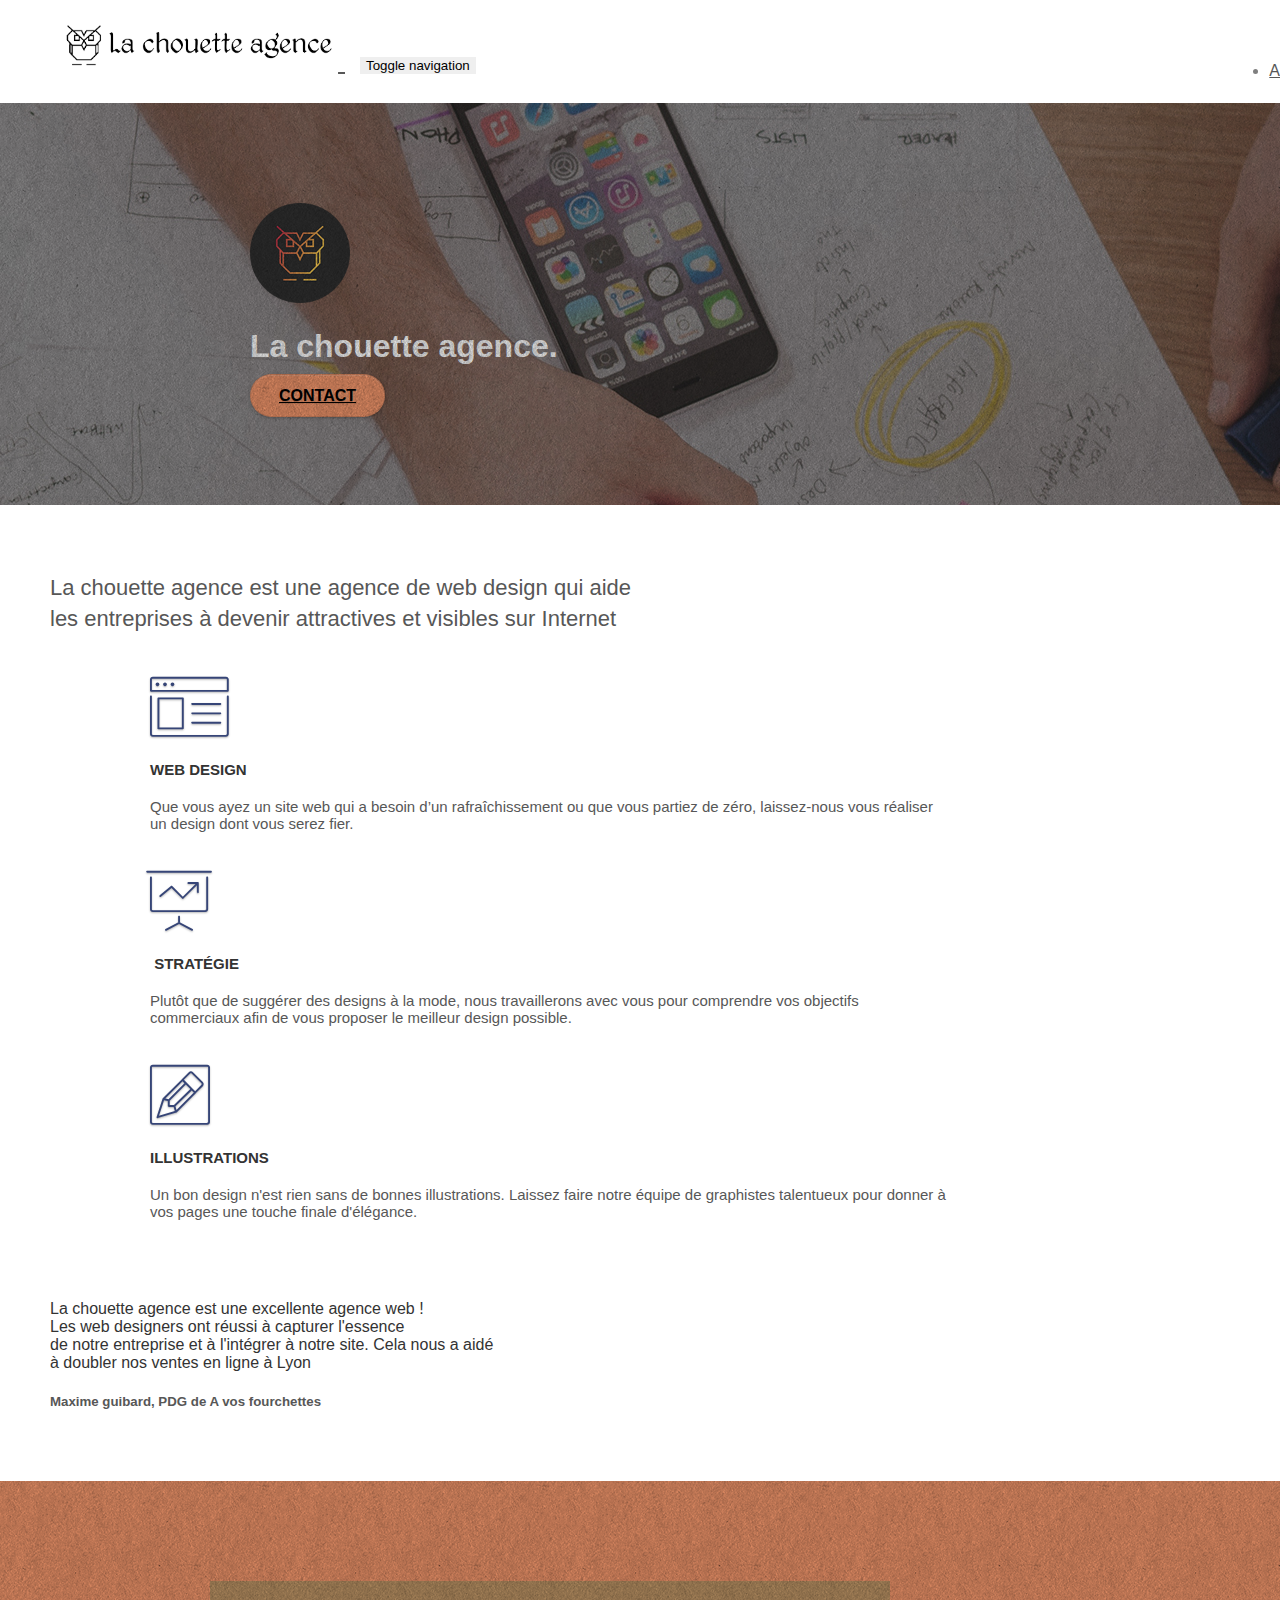
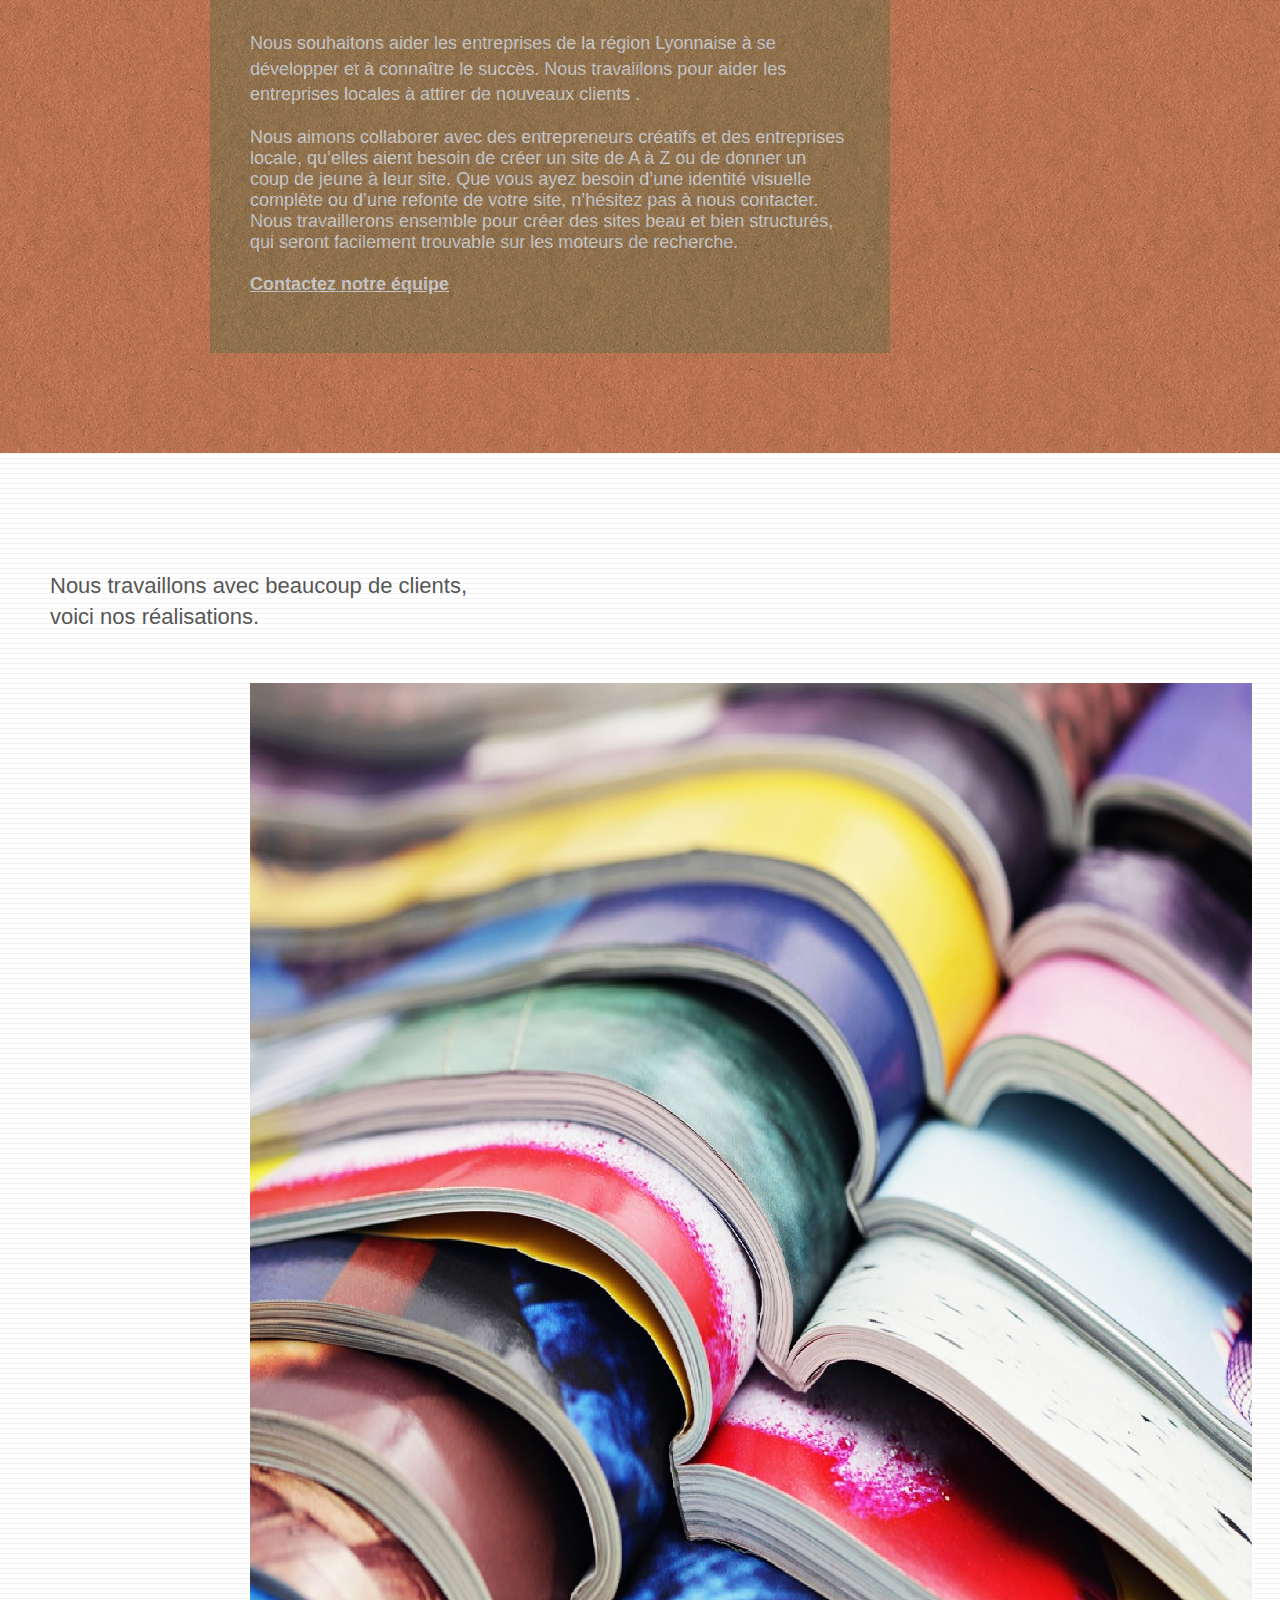
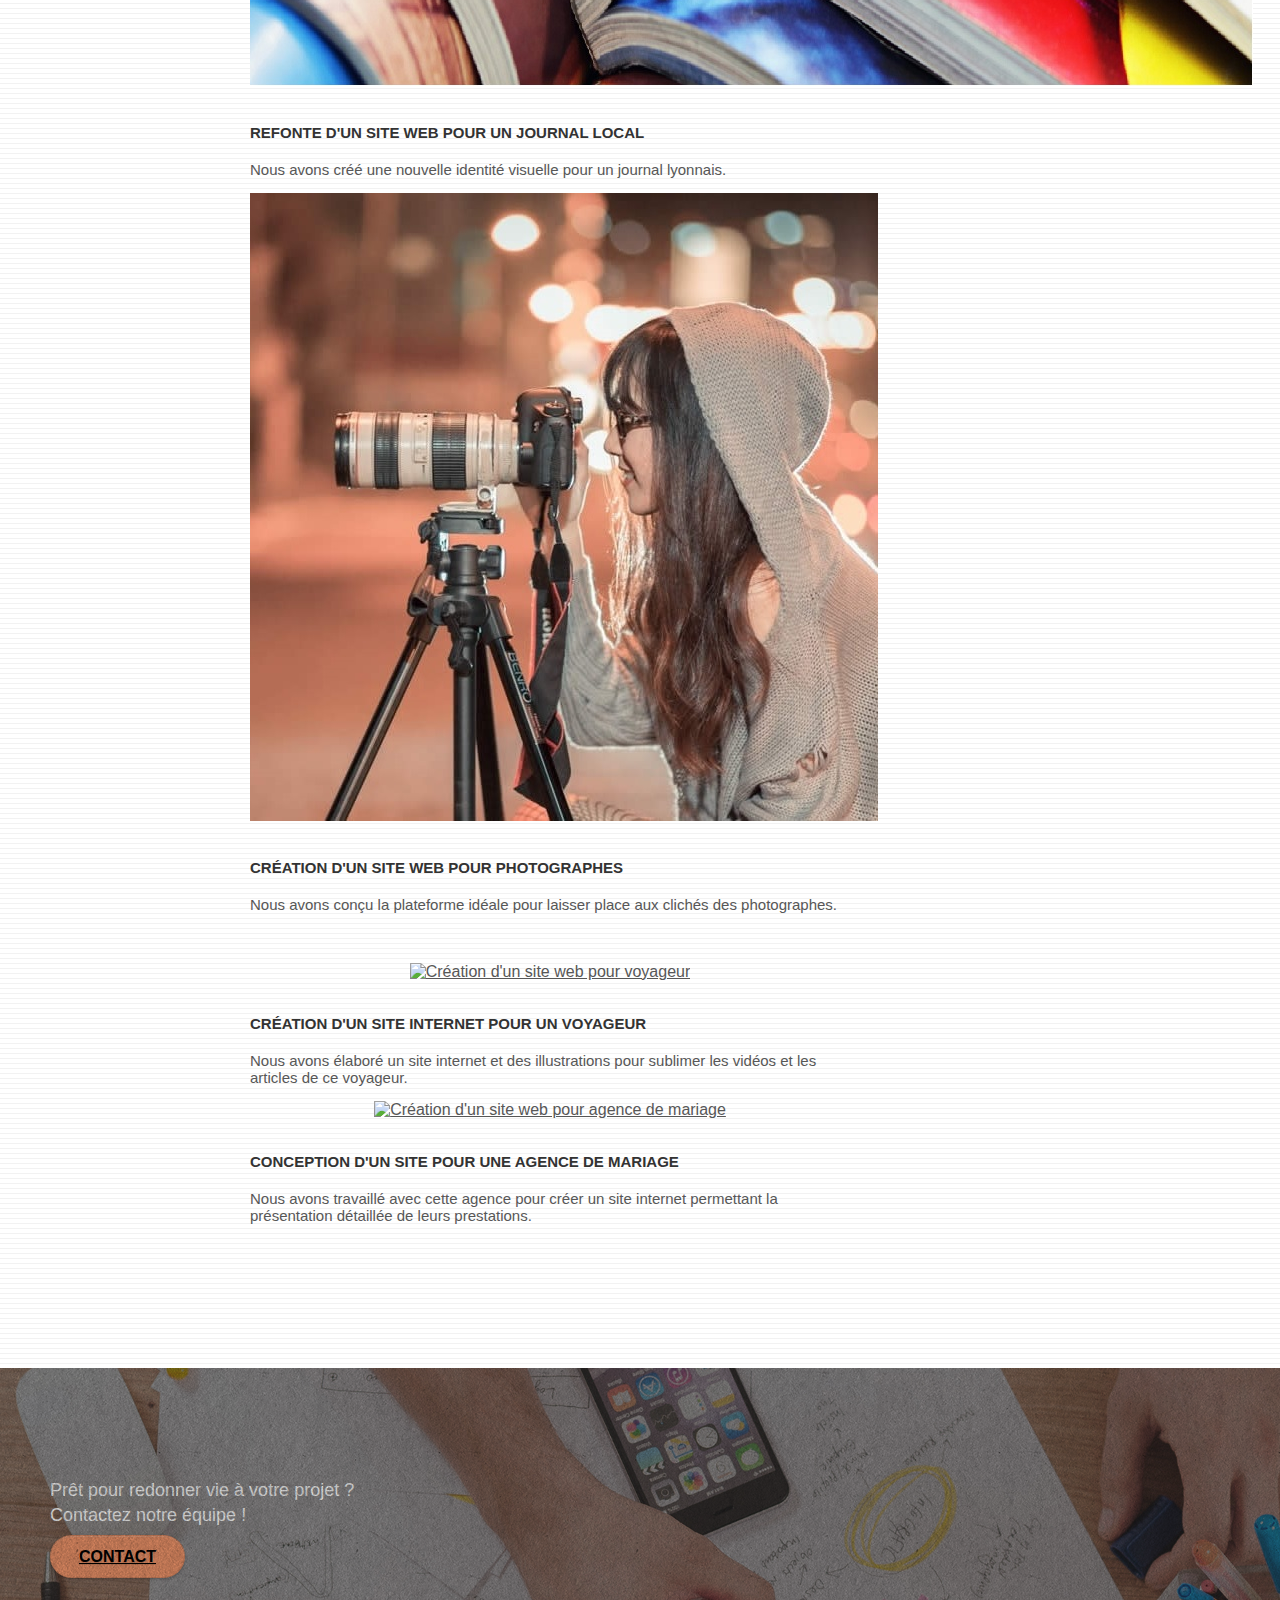
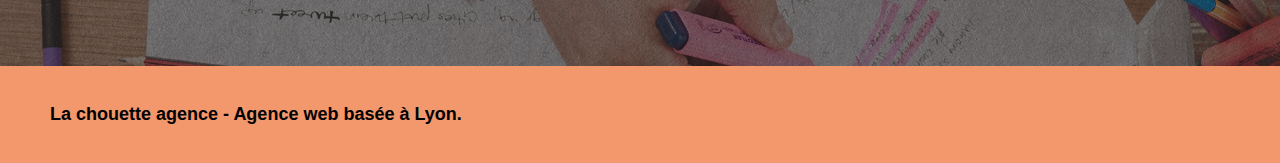
==== commit dbf4f5f7: "refact(minify file)" ====
--- a/index.html
+++ b/index.html
@@ -1,300 +1,265 @@
 <!doctype html>
-<html lang="Default">
+<html lang="fr">
 <head>
     <meta charset="utf-8">
-    <meta name="keywords" content="seo, google, site web, site internet, agence design paris, agence design, agence design,agence design,agence design,agence design,agence design,agence design,agence design,agence design">
-    <meta name="description" content="">
-    <meta name="viewport" content="width=device-width, initial-scale=1.0, viewport-fit=cover">
-    <link rel="shortcut icon" type="image/png" href="favicon.jpg">
-    
-	<link rel="stylesheet" type="text/css" href="./css/bootstrap.css">
-	<link rel="stylesheet" type="text/css" href="style.css">
-	<link rel="stylesheet" type="text/css" href="./css/font-awesome.css">
+    <meta name="description" content="La chouette agence est une agence web design qui vous accompagne dans votre dévellopement SEO dans l'objectif d'avoir une meuilleur visibilité sur internet"/>
+	<meta name="viewport" content="width=device-width, initial-scale=1.0" />
+	<meta name="robots" content="index, follow">
+
+	<link rel="shortcut icon" type="image/png" href="favicon.jpg"/>
+	<link rel=”canonical” href=”https://chaambane.github.io/FAIDINEMohamed_4_10122020/” />
+
+	<link rel="stylesheet" type="text/css" href="./css/bootstrap.min.css">
+	<link rel="stylesheet" type="text/css" href="./css/font-awesome.min.css">
 	<link rel="stylesheet" type="text/css" href="./css/et-line.css">
-	
-    
-	<script src="./js/jquery-2.1.0.js"></script>
-	<script src="./js/bootstrap.js"></script>
+	<link rel="stylesheet" type="text/css" href="./css/style.css">
+
+	<script src="https://code.jquery.com/jquery-2.x-git.min.js"></script>
+	<script src="./js/bootstrap.min.js"></script>
 	<script src="./js/blocs.js"></script>
 	<script src="./js/jquery.touchSwipe.js" defer></script>
-	<script src="./js/gmaps.js"></script>
-
-    <title>.</title>
-
-    
-<!-- Analytics -->
- 
-<!-- Analytics END -->
-    
+	<script src="./js/gmaps.js" async defer></script>
+
+    <title>La chouette agence</title>
 </head>
-<body>
-<!-- Principal conteneur -->
-<div class="page-container">
-    
-<!-- bloc-0 -->
-<div class="bloc bgc-white l-bloc " id="bloc-0">
-	<div class="container bloc-sm">
-
-		<nav class="navbar row">
-			<div class="navbar-header">
-				<div class="keywords" style="color:#cccccc;font-size:1px;">Agence web à paris, stratégie web, web design, illustrations, design de site web, site web, web, internet, site internet, site</div>
-				<a class="navbar-brand" href="index.html"><img src="img/la-chouette-agence.png" alt="paris web design logo agence web meilleure agence" height="40" /></a>
-				<div class="keywords" style="color:#cccccc;font-size:1px;">Agence web à paris, stratégie web, web design, illustrations, design de site web, site web, web, internet, site internet, site</div>
-				<button id="nav-toggle" type="button" class="ui-navbar-toggle navbar-toggle" data-toggle="collapse" data-target=".navbar-1">
-					<span class="sr-only">Toggle navigation</span><span class="icon-bar"></span><span class="icon-bar"></span><span class="icon-bar"></span>
-				</button>
+	<body>
+		<main class="page-container">
+			<!-- bloc-0 -->
+			<header class="bloc bgc-white l-bloc " id="bloc-0">
+				<div class="container bloc-sm">
+			
+					<nav class="navbar row">
+						<div class="navbar-header">
+							<a class="navbar-brand" href="index.html">
+								<img src="img/la-chouette-agence.png" alt="agence web design" height="50" />
+							</a>
+							<button id="nav-toggle" type="button" class="ui-navbar-toggle navbar-toggle" data-toggle="collapse" data-target=".navbar-1">
+								<span class="sr-only">Toggle navigation</span>
+								<span class="icon-bar"></span>
+								<span class="icon-bar"></span>
+								<span class="icon-bar"></span>
+							</button>
+						</div>
+						<div class="collapse navbar-collapse navbar-1 special-dropdown-nav">
+							<ul class="site-navigation nav navbar-nav">
+								<li>
+									<a href="index.html">Accueil</a>
+								</li>
+								<li>
+								</li>
+								<li>
+									<a href="contact.html">Contact</a>
+								</li>
+							</ul>
+						</div>
+					</nav>
+				</div>
+			</header>
+			<!-- bloc-0 END -->
+			
+			<!-- bloc-1-presentation -->
+			<div class="bloc bgc-dark-slate-blue bg-banniere d-bloc bg-t-edge bloc-bg-texture texture-paper b-parallax" id="bloc-1-hero">
+				<div class="container bloc-lg">
+					<div class="row tight-width-whitespace">
+						<div class="col-sm-12">
+							<img src="img/logo.png" class="center-block image-resize-mode img-logo" width="100"  alt="Logo de l'agence" />
+							<h1 class="text-center hero-bloc-text white ">
+								<b>La chouette agence.</b> 
+							</h1>
+							<div class="text-center">
+								<a href="contact.html" class="btn btn-lg btn-clean btn-rd cta-hero btn-atomic-tangerine" id="cta-hero">Contact</a>
+							</div>
+						</div>
+					</div>
+				</div>
 			</div>
-			<div class="collapse navbar-collapse navbar-1 special-dropdown-nav">
-				<ul class="site-navigation nav navbar-nav">
-					<li>
-						<a href="index.html">Accueil</a>
-					</li>
-					<li>
-					</li>
-					<li>
-						<a href="page2.html">page2 &gt;</a>
-					</li>
-				</ul>
+			<!-- bloc-1-presentation END -->
+			
+			<!-- bloc-2-services -->
+			<article class="bloc bgc-white l-bloc" id="bloc-2-services">
+				<div class="container bloc-md">
+					<div class="row">
+						<div class="col-sm-12 text-center">
+							<h2>
+								La chouette agence est une agence de web design qui aide <br> les entreprises à devenir attractives et visibles sur Internet
+							</h2>
+						</div>
+					</div>
+					<div class="row voffset-lg med-width-whitespace">
+						<div class="col-sm-4">
+							<div class="text-center">
+								<span class="et-icon-browser sm-shadow icon-dark-slate-blue icons icon-lg"></span>
+							</div>
+							<h3 class="mg-md text-center">
+								Web design
+							</h3>
+							<p class="text-center f-size-p">
+								Que vous ayez un site web qui a besoin d&rsquo;un rafraîchissement ou que vous partiez de zéro, laissez-nous vous réaliser un design dont vous serez fier.
+							</p>
+						</div>
+						<div class="col-sm-4">
+							<div class="text-center">
+								<span class="et-icon-presentation sm-shadow icon-dark-slate-blue icons icon-lg"></span>
+							</div>
+							<h3 class="mg-md text-center">
+								&nbsp;Stratégie
+							</h3>
+							<p class="text-center f-size-p">
+								Plutôt que de suggérer des designs à la mode, nous travaillerons avec vous pour comprendre vos objectifs commerciaux afin de vous proposer le meilleur design possible.<br>
+							</p>
+						</div>
+						<div class="col-sm-4">
+							<div class="text-center">
+								<span class="et-icon-edit sm-shadow icon-dark-slate-blue icons icon-lg"></span>
+							</div>
+							<h3 class="mg-md text-center">
+								Illustrations
+							</h3>
+							<p class="text-center f-size-p">
+								Un bon design n'est rien sans de bonnes illustrations. Laissez faire notre équipe de graphistes talentueux pour donner à vos pages une touche finale d'élégance.
+							</p>
+						</div>
+					</div>
+					<div class="row voffset-lg voffset">
+						<div class="col-xs-12 col-md-8 col-md-offset-2 text-center">
+							<h4>
+								La chouette agence est une excellente agence web ! <br/> Les web designers ont réussi à capturer l'essence<br/> de notre entreprise et à l'intégrer à notre site. Cela nous a aidé<br/> à doubler nos ventes en ligne à Lyon
+							</h4>
+							<h5><strong>Maxime guibard, PDG de A vos fourchettes</strong></h5>
+						</div>
+					</div>
+				</div>
+			</article>
+
+			<!-- bloc-2-services END -->
+			
+			<!-- bloc-3-what-i-do -->
+			<article class="bloc tc-white bgc-atomic-tangerine bg-presentation d-bloc bloc-bg-texture texture-paper b-parallax" id="bloc-3-what-i-do">
+				<div class="container bloc-lg">
+					<div class="row tight-width-whitespace black-background">
+						<div class="col-sm-12">
+							<h2 class="mg-md text-center white">
+								Nous souhaitons aider les entreprises de la région Lyonnaise à se développer et à connaître le succès. Nous travaillons pour aider les entreprises locales à attirer de nouveaux clients .<br>
+							</h2>
+							<p class="text-center white">
+								Nous aimons collaborer avec des entrepreneurs créatifs et des entreprises locale, qu’elles aient besoin de créer un site de A à Z ou de donner un coup de jeune à leur site. Que vous ayez besoin d’une identité visuelle complète ou d’une refonte de votre site, n’hésitez pas à nous contacter. Nous travaillerons ensemble pour créer des sites beau et bien structurés, qui seront facilement trouvable sur les moteurs de recherche. <br><br>
+								<a class="ltc-white bold-link" href="contact.html">Contactez notre équipe</a>
+							</p>
+						</div>
+					</div>
+				</div>
+			</article>
+			<!-- bloc-3-what-i-do END -->
+			
+			<!-- bloc-4-portfolio -->
+			<section class="bloc bgc-white bg-lines-h2-bg bg-repeat l-bloc" id="bloc-4-portfolio">
+				<div class="container bloc-lg">
+					<div class="row">
+						<h2 class="col-sm-12 text-center">
+							Nous travaillons avec beaucoup de clients, <br> voici nos réalisations.
+						</h2>
+					</div>
+					<div class="row tight-width-whitespace portfolio-row">
+						<div class="col-sm-6">
+							<a href="#" data-lightbox="img/1.jpg" data-gallery-id="gallery-1" data-caption="Refonte d'un site web pour un journal local" data-frame="snapshot-lb"><img src="img/1.jpg" alt="refonte site web journal" class="img-responsive portfolio-thumb" /></a>
+							<h3 class="mg-md text-center">
+								Refonte d'un site web pour un journal local
+							</h3>
+							<p class="text-center f-size-p">
+								Nous avons créé une nouvelle identité visuelle pour un journal lyonnais.
+							</p>
+						</div>
+						<div class="col-sm-6">
+							<a href="#" data-lightbox="img/2.jpg" data-gallery-id="gallery-1" data-caption="Création d'un site web pour photographes" data-frame="snapshot-lb"><img src="img/2.jpg" class="img-responsive portfolio-thumb" alt="Création d'un site web pour photographes" /></a>
+							<h3 class="mg-md text-center">
+								Création d'un site web pour photographes
+							</h3>
+							<p class="text-center f-size-p">
+								Nous avons conçu la plateforme idéale pour laisser place aux clichés des photographes.
+							</p>
+						</div>
+					</div>
+					<div class="row tight-width-whitespace portfolio-row">
+						<div class="col-sm-6">
+							<a href="#" data-lightbox="img/3.jpg" data-gallery-id="gallery-1" data-caption="Création d'un site internet pour un voyageur" data-frame="snapshot-lb"><img src="img/3.jpg" class="img-responsive portfolio-thumb" alt="Création d'un site web pour voyageur"/></a>
+							<h3 class="mg-md text-center">
+								Création d'un site internet pour un voyageur
+							</h3>
+							<p class="text-center f-size-p">
+								Nous avons élaboré un site internet et des illustrations pour sublimer les vidéos et les articles de ce voyageur.
+							</p>
+						</div>
+						<div class="col-sm-6">
+							<a href="#" data-lightbox="img/4.jpg" data-gallery-id="gallery-1" data-caption="Conception d'un site pour une agence de mariage" data-frame="snapshot-lb"><img src="img/4.jpg" class="img-responsive portfolio-thumb" alt="Création d'un site web pour agence de mariage" /></a>
+							<h3 class="mg-md text-center">
+								Conception d'un site pour une agence de mariage
+							</h3>
+							<p class="text-center f-size-p">
+								Nous avons travaillé avec cette agence pour créer un site internet permettant la présentation détaillée de leurs prestations.
+							</p>
+						</div>
+					</div>
+				</div>
+			</section>
+			<!-- bloc-4-portfolio END -->
+			
+			<!-- bloc-5-cta -->
+			<article class="bloc bgc-dark-slate-blue bg-banniere d-bloc bloc-bg-texture texture-paper" id="bloc-5-cta">
+				<div class="container bloc-lg">
+					<div class="row">
+						<h2 class="mg-md text-center white">
+							Prêt pour redonner vie à votre projet ?<br>Contactez notre équipe !
+						</h2>
+						<div class="col-sm-12 text-center">
+							<a href="contact.html" class="btn btn-atomic-tangerine btn-clean btn-rd btn-lg cta-hero">Contact</a>
+						</div>
+					</div>
+				</div>
+			</article>
+			<!-- bloc-5-cta END -->
+		</main>
+		<!-- Footer - bloc-8 -->
+		<footer class="bloc bgc-atomic-tangerine d-bloc" id="bloc-8">
+			<div class="container bloc-sm">
+				<div class="row">
+					<div class="col-sm-12">
+						<p class="text-center clr-black">
+							La chouette agence - Agence web basée à Lyon.<br>
+						</p>
+						<div class="row row-no-gutters social">
+							<div class="col-sm-3">
+								<div class="text-center">
+									<a class="social" href="#">
+										<span class="fa fa-twitter icon-md"></span>
+									</a>
+								</div>
+							</div>
+							<div class="col-sm-3">
+								<div class="text-center">
+									<a class="social" href="#">
+										<span class="fa fa-facebook icon-md"></span>
+									</a>
+								</div>
+							</div>
+							<div class="col-sm-3">
+								<div class="text-center">
+									<a class="social" href="#">
+										<span class="fa fa-dribbble icon-md"></span>
+									</a>
+								</div>
+							</div>
+							<div class="col-sm-3">
+								<div class="text-center">
+									<a class="social" href="#">
+										<span class="fa fa-instagram icon-md"></span>
+									</a>
+								</div>
+							</div>
+						</div>
+					</div>
+				</div>
 			</div>
-		</nav>
-	</div>
-</div>
-<!-- bloc-0 END -->
-
-<!-- bloc-1-presentation -->
-<div class="bloc bgc-dark-slate-blue bg-banniere d-bloc bg-t-edge bloc-bg-texture texture-paper b-parallax" id="bloc-1-hero">
-	<div class="container bloc-lg">
-		<div class="row tight-width-whitespace">
-			<div class="col-sm-12">
-				<img src="img/logo.png" class="center-block image-resize-mode" width="100" alt="La chouette agence, agence web paris, création logo paris" />
-				<h1 class="text-center hero-bloc-text tc-white ">
-					La chouette agence.
-				</h1>
-				<div class="text-center">
-					<a href="page2.html" class="btn btn-lg btn-clean btn-rd cta-hero btn-atomic-tangerine" id="cta-hero">Contact</a>
-				</div>
-			</div>
-		</div>
-	</div>
-</div>
-<!-- bloc-1-presentation END -->
-
-<!-- bloc-2-services -->
-<div class="bloc bgc-white l-bloc" id="bloc-2-services">
-	<div class="container bloc-md">
-		<div class="row">
-			<div class="col-sm-12 text-center">
-				<img alt="agence web, agence web paris, web design paris, stratégie web" src="img/title.png" />
-			</div>
-		</div>
-		<div class="row voffset-lg med-width-whitespace">
-			<div class="col-sm-4">
-				<div class="text-center">
-					<span class="et-icon-browser sm-shadow icon-dark-slate-blue icons icon-lg"></span>
-				</div>
-				<h3 class="mg-md text-center">
-					Web design
-				</h3>
-				<p class="text-center ">
-					Que vous ayez un site web qui a besoin d&rsquo;un rafraîchissement ou que vous partiez de zéro, laissez-nous vous réaliser un design dont vous serez fier.
-				</p>
-			</div>
-			<div class="col-sm-4">
-				<div class="text-center">
-					<span class="et-icon-presentation sm-shadow icon-dark-slate-blue icons icon-lg"></span>
-				</div>
-				<h3 class="mg-md text-center">
-					&nbsp;Stratégie
-				</h3>
-				<p class="text-center ">
-					Plutôt que de suggérer des designs à la mode, nous travaillerons avec vous pour comprendre vos objectifs commerciaux afin de vous proposer le meilleur design possible.<br>
-				</p>
-			</div>
-			<div class="col-sm-4">
-				<div class="text-center">
-					<span class="et-icon-edit sm-shadow icon-dark-slate-blue icons icon-lg"></span>
-				</div>
-				<h3 class="mg-md text-center">
-					Illustrations
-				</h3>
-				<p class="text-center ">
-					Un bon design n'est rien sans de bonnes illustrations. Laissez faire notre équipe de graphistes talentueux pour donner à vos pages une touche finale d'élégance.
-				</p>
-			</div>
-		</div>
-		<div class="row voffset-lg voffset">
-			<div class="col-xs-12 col-md-8 col-md-offset-2 text-center">
-				<img alt="agence web, agence web paris, web design paris, stratégie web" src="img/citation.png" />
-
-			</div>
-		</div>
-	</div>
-</div>
-<!-- bloc-2-services END -->
-
-<!-- bloc-3-what-i-do -->
-<div class="bloc tc-white bgc-atomic-tangerine bg-presentation d-bloc bloc-bg-texture texture-paper b-parallax" id="bloc-3-what-i-do">
-	<div class="container bloc-lg">
-		<div class="row tight-width-whitespace black-background">
-			<div class="col-sm-12">
-				<h2 class="mg-md text-center tc-white">
-					Nous souhaitons aider les entreprises de la région Lyonnaise à se développer et à connaître le succès. Nous travaillons pour aider les entreprises locales à attirer de nouveaux clients .<br>
-				</h2>
-				<p class="text-center white">
-					Nous aimons collaborer avec des entrepreneurs créatifs et des entreprises locale, qu’elles aient besoin de créer un site de A à Z ou de donner un coup de jeune à leur site. Que vous ayez besoin d’une identité visuelle complète ou d’une refonte de votre site, n’hésitez pas à nous contacter. Nous travaillerons ensemble pour créer des sites beau et bien structurés, qui seront facilement trouvable sur les moteurs de recherche. <br><br><a class="ltc-white bold-link" href="page2.html">Contactez notre équipe</a><br>
-				</p>
-			</div>
-		</div>
-	</div>
-</div>
-<!-- bloc-3-what-i-do END -->
-
-<!-- bloc-4-portfolio -->
-<div class="bloc bgc-white bg-lines-h2-bg bg-repeat l-bloc" id="bloc-4-portfolio">
-	<div class="container bloc-lg">
-		<div class="row">
-			<div class="col-sm-12 text-center">
-				<img alt="agence web, agence web paris, web design paris, stratégie web" src="img/title2.png" />
-			</div>
-		</div>
-		<div class="row tight-width-whitespace portfolio-row">
-			<div class="col-sm-6">
-				<a href="#" data-lightbox="img/1.jpg" data-gallery-id="gallery-1" data-caption="Refonte d'un site web pour un journal local" data-frame="snapshot-lb"><img src="img/1.jpg" alt="paris web design logo agence web meilleure agence et refonte site web journal" class="img-responsive portfolio-thumb" /></a>
-				<h3 class="mg-md text-center">
-					Refonte d'un site web pour un journal local
-				</h3>
-				<p class="text-center">
-					Nous avons créé une nouvelle identité visuelle pour un journal lyonnais.
-				</p>
-			</div>
-			<div class="col-sm-6">
-				<a href="#" data-lightbox="img/2.jpg" data-gallery-id="gallery-1" data-caption="Création d'un site web pour photographes" data-frame="snapshot-lb"><img src="img/2.jpg" class="img-responsive portfolio-thumb" alt="paris web design logo agence web meilleure agence, Création d'un site web pour photographes" /></a>
-				<h3 class="mg-md text-center">
-					Création d'un site web pour photographes
-				</h3>
-				<p class="text-center">
-					Nous avons conçu la plateforme idéale pour laisser place aux clichés des photographes.
-				</p>
-			</div>
-		</div>
-		<div class="row tight-width-whitespace portfolio-row">
-			<div class="col-sm-6">
-				<a href="#" data-lightbox="img/3.bmp" data-gallery-id="gallery-1" data-caption="Création d'un site internet pour un voyageur" data-frame="snapshot-lb"><img src="img/3.bmp" class="img-responsive portfolio-thumb" alt="paris web design logo agence web meilleure agence, Création d'un site web pour voyageur"/></a>
-				<h3 class="mg-md text-center">
-					Création d'un site internet pour un voyageur
-				</h3>
-				<p class="text-center">
-					Nous avons élaboré un site internet et des illustrations pour sublimer les vidéos et les articles de ce voyageur.
-				</p>
-			</div>
-			<div class="col-sm-6">
-				<a href="#" data-lightbox="img/4.bmp" data-gallery-id="gallery-1" data-caption="Conception d'un site pour une agence de mariage" data-frame="snapshot-lb"><img src="img/4.bmp" class="img-responsive portfolio-thumb" alt="paris web design logo agence web meilleure agence, Création d'un site web pour agence de mariage" /></a>
-				<h3 class="mg-md text-center">
-					Conception d'un site pour une agence de mariage
-				</h3>
-				<p class="text-center">
-					Nous avons travaillé avec cette agence pour créer un site internet permettant la présentation détaillée de leurs prestations.
-				</p>
-			</div>
-		</div>
-	</div>
-</div>
-<!-- bloc-4-portfolio END -->
-
-<!-- bloc-5-cta -->
-<div class="bloc bgc-dark-slate-blue bg-banniere d-bloc bloc-bg-texture texture-paper" id="bloc-5-cta">
-	<div class="container bloc-lg">
-		<div class="row">
-			<h2 class="mg-md text-center tc-white">
-				Prêt pour redonner vie à votre projet ?<br>Contactez notre équipe !
-			</h2>
-			<div class="col-sm-12 text-center">
-				<a href="page2.html" class="btn btn-atomic-tangerine btn-clean btn-rd btn-lg cta-hero">Contact</a>
-			</div>
-		</div>
-	</div>
-</div>
-<!-- bloc-5-cta END -->
-
-<!-- Footer - bloc-8 -->
-<div class="bloc bgc-atomic-tangerine d-bloc" id="bloc-8">
-	<div class="container bloc-sm">
-		<div class="row">
-			<div class="col-sm-12">
-				<p class="text-center white">
-					La chouette agence - Agence web basée à Lyon.<br>
-				</p>
-				<div class="row row-no-gutters social">
-					<div class="col-sm-3">
-						<div class="text-center">
-							<a class="social" href="index.html"><span class="fa fa-twitter icon-md"></span></a>
-						</div>
-					</div>
-					<div class="col-sm-3">
-						<div class="text-center">
-							<a class="social" href="index.html"><span class="fa fa-facebook icon-md"></span></a>
-						</div>
-					</div>
-					<div class="col-sm-3">
-						<div class="text-center">
-							<a class="social" href="index.html"><span class="fa fa-dribbble icon-md"></span></a>
-						</div>
-					</div>
-					<div class="col-sm-3">
-						<div class="text-center">
-							<a class="social" href="index.html"><span class="fa fa-instagram icon-md"></span></a>
-						</div>
-					</div>
-					<div class="keywords" style="color:#F3976C;">Agence web à paris, stratégie web, web design, illustrations, design de site web, site web, web, internet, site internet, site</div>
-				</div>
-				<div class="row">
-					<div class="col-sm-4">
-						Partenaires
-							<ul>
-								<li><a href="voiture.com">voiture.com</a></li>
-								<li><a href="pizza.com">pizza.com</a></li>
-								<li><a href="matoiture.com">matoiture.com</a></li>
-								<li><a href="immobilierseo.com">immobilierseo.com</a></li>
-							</ul>		
-					</div>
-					<div class="col-sm-4">
-						Annuaires liste 1
-						<ul>
-							<li><a href="annuaireagence.com">annuaireagence.com</a></li>
-							<li><a href="annuaireseo.com">annuaireseo.com</a></li>
-							<li><a href="annuairemarketing.com">annuairemarketing.com</a></li>
-							<li><a href="123seoture.com">123seo.com</a></li>
-							<li><a href="123site.com">123site.com</a></li>
-							<li><a href="annuairewordpress.com">annuairewordpress.com</a></li>
-							<li><a href="listeagence.com">listeagence.com</a></li>
-							<li><a href="meilleuresagencesparis.com">meilleuresagencesparis.com</a></li>
-							<li><a href="listeseo.com">listeseo.com</a></li>
-						</ul>
-					</div>
-					<div class="col-sm-4">
-						Annuaires liste 2
-						<ul>
-							<li><a href="betterseo.com">betterseo.com</a></li>
-							<li><a href="ameliorerseo.com">ameliorerseo.com</a></li>
-							<li><a href="seojuicelien.com">seojuicelien.com</a></li>
-							<li><a href="meilleursliens.com">meilleursliens.com</a></li>
-							<li><a href="liensagogo.com">liensagogo.com</a></li>
-							<li><a href="backlink.com">backlink.com</a></li>
-							<li><a href="linkjuiceannuaire.com">linkjuiceannuaire.com</a></li>
-							<li><a href="remontersurgoogle.com">remontersurgoogle.com</a></li>
-							<li><a href="vraiseofiable.com">vraiseofiable.com</a></li>
-						</ul>
-					</div>
-				</div>
-			</div>
-		</div>
-	</div>
-</div>
-<!-- Footer - bloc-8 END -->
-
-</div>
-<!-- Principal conteneur END -->
-    
-
-</body>
+		</footer>
+		<!-- Footer - bloc-8 END -->  
+	</body>
 </html>
--- a/css/style.css
+++ b/css/style.css
@@ -0,0 +1,1051 @@
+body {
+    margin: 0;
+    padding: 0;
+    background: #FFF;
+    overflow-x: hidden;
+    -webkit-font-smoothing: antialiased;
+    -moz-osx-font-smoothing: grayscale;
+}
+
+a,
+button {
+    transition: all .3s ease-in-out;
+    outline: none!important;
+}
+
+a:hover {
+    text-decoration: none;
+    cursor: pointer;
+}
+
+#page-loading-blocs-notifaction {
+    position: fixed;
+    top: 0;
+    bottom: 0;
+    width: 100%;
+    z-index: 100000;
+    background: #FFFFFF url("img/pageload-spinner.gif") no-repeat center center;
+}
+
+.bloc {
+    width: 100%;
+    clear: both;
+    background: 50% 50% no-repeat;
+    padding: 0 50px;
+    -webkit-background-size: cover;
+    -moz-background-size: cover;
+    -o-background-size: cover;
+    background-size: cover;
+    position: relative;
+}
+
+.bloc .container {
+    padding-left: 0;
+    padding-right: 0;
+}
+
+.bloc-lg {
+    padding: 100px 50px;
+}
+
+.bloc-md {
+    padding: 50px;
+}
+
+.bloc-sm {
+    padding: 20px 50px;
+}
+
+.bg-center,
+.bg-l-edge,
+.bg-r-edge,
+.bg-t-edge,
+.bg-b-edge,
+.bg-tl-edge,
+.bg-bl-edge,
+.bg-tr-edge,
+.bg-br-edge,
+.bg-repeat {
+    -webkit-background-size: auto!important;
+    -moz-background-size: auto!important;
+    -o-background-size: auto!important;
+    background-size: auto!important;
+}
+
+.bg-repeat {
+    background: repeat;
+}
+
+.bg-t-edge {
+    background: top no-repeat;
+}
+
+.bloc-bg-texture::before {
+    content: "";
+    background-size: 2px 2px;
+    position: absolute;
+    top: 0;
+    bottom: 0;
+    left: 0;
+    right: 0;
+}
+
+.texture-paper::before {
+    background: url("../img/texture-paper.png");
+    background-size: 280px 280px;
+}
+
+.b-parallax {
+    background-attachment: fixed;
+}
+
+.d-bloc {
+    color: rgba(255, 255, 255, .7);
+}
+
+.d-bloc button:hover {
+    color: rgba(255, 255, 255, .9);
+}
+
+.d-bloc .icon-round,
+.d-bloc .icon-square,
+.d-bloc .icon-rounded,
+.d-bloc .icon-semi-rounded-a,
+.d-bloc .icon-semi-rounded-b {
+    border-color: rgba(255, 255, 255, .9);
+}
+
+.d-bloc .divider-h span {
+    border-color: rgba(255, 255, 255, .2);
+}
+
+.d-bloc .a-btn,
+.d-bloc .navbar a,
+.d-bloc .navbar-brand,
+.d-bloc a .icon-sm,
+.d-bloc a .icon-md,
+.d-bloc a .icon-lg,
+.d-bloc a .icon-xl,
+.d-bloc h1 a,
+.d-bloc h2 a,
+.d-bloc h3 a,
+.d-bloc h4 a,
+.d-bloc h5 a,
+.d-bloc h6 a,
+.d-bloc p a {
+    color: rgba(255, 255, 255, .6);
+}
+
+.d-bloc .a-btn:hover,
+.d-bloc .navbar a:hover,
+.d-bloc .navbar-brand:hover,
+.d-bloc a:hover .icon-sm,
+.d-bloc a:hover .icon-md,
+.d-bloc a:hover .icon-lg,
+.d-bloc a:hover .icon-xl,
+.d-bloc h1 a:hover,
+.d-bloc h2 a:hover,
+.d-bloc h3 a:hover,
+.d-bloc h4 a:hover,
+.d-bloc h5 a:hover,
+.d-bloc h6 a:hover,
+.d-bloc p a:hover {
+    color: rgba(255, 255, 255, 1);
+}
+
+.d-bloc .navbar-toggle .icon-bar {
+    background: rgba(255, 255, 255, 1);
+}
+
+.d-bloc .btn-wire,
+.d-bloc .btn-wire:hover {
+    color: rgba(255, 255, 255, 1);
+    border-color: rgba(255, 255, 255, 1);
+}
+
+.d-bloc .panel {
+    color: rgba(0, 0, 0, .5);
+}
+
+.d-bloc .panel button:hover {
+    color: rgba(0, 0, 0, .7);
+}
+
+.d-bloc .panel icon {
+    border-color: rgba(0, 0, 0, .7);
+}
+
+.d-bloc .panel .divider-h span {
+    border-color: rgba(0, 0, 0, .1);
+}
+
+.d-bloc .panel .a-btn {
+    color: rgba(0, 0, 0, .6);
+}
+
+.d-bloc .panel .a-btn:hover {
+    color: rgba(0, 0, 0, 1);
+}
+
+.d-bloc .panel .btn-wire,
+.d-bloc .panel .btn-wire:hover {
+    color: rgba(0, 0, 0, .7);
+    border-color: rgba(0, 0, 0, .3);
+}
+
+.d-bloc .panel,
+.l-bloc {
+    color: rgba(0, 0, 0, .5);
+}
+
+.d-bloc .panel button:hover,
+.l-bloc button:hover {
+    color: rgba(0, 0, 0, .7);
+}
+
+.l-bloc .icon-round,
+.l-bloc .icon-square,
+.l-bloc .icon-rounded,
+.l-bloc .icon-semi-rounded-a,
+.l-bloc .icon-semi-rounded-b {
+    border-color: rgba(0, 0, 0, .7);
+}
+
+.d-bloc .panel .divider-h span,
+.l-bloc .divider-h span {
+    border-color: rgba(0, 0, 0, .1);
+}
+
+.d-bloc .panel .a-btn,
+.l-bloc .a-btn,
+.l-bloc .navbar a,
+.l-bloc .navbar-brand,
+.l-bloc a .icon-sm,
+.l-bloc a .icon-md,
+.l-bloc a .icon-lg,
+.l-bloc a .icon-xl,
+.l-bloc h1 a,
+.l-bloc h2 a,
+.l-bloc h3 a,
+.l-bloc h4 a,
+.l-bloc h5 a,
+.l-bloc h6 a,
+.l-bloc p a {
+    color: rgba(0, 0, 0, .6);
+}
+
+.d-bloc .panel .a-btn:hover,
+.l-bloc .a-btn:hover,
+.l-bloc .navbar a:hover,
+.l-bloc .navbar-brand:hover,
+.l-bloc a:hover .icon-sm,
+.l-bloc a:hover .icon-md,
+.l-bloc a:hover .icon-lg,
+.l-bloc a:hover .icon-xl,
+.l-bloc h1 a:hover,
+.l-bloc h2 a:hover,
+.l-bloc h3 a:hover,
+.l-bloc h4 a:hover,
+.l-bloc h5 a:hover,
+.l-bloc h6 a:hover,
+.l-bloc p a:hover {
+    color: rgba(0, 0, 0, 1);
+}
+
+.l-bloc .navbar-toggle .icon-bar {
+    color: rgba(0, 0, 0, .6);
+}
+
+.d-bloc .panel .btn-wire,
+.d-bloc .panel .btn-wire:hover,
+.l-bloc .btn-wire,
+.l-bloc .btn-wire:hover {
+    color: rgba(0, 0, 0, .7);
+    border-color: rgba(0, 0, 0, .3);
+}
+
+.voffset {
+    margin-top: 30px;
+}
+
+.voffset-lg {
+    margin-top: 80px;
+}
+
+.row-no-gutters {
+    margin-right: 0;
+    margin-left: 0;
+}
+
+.row.row-no-gutters > [class^="col-"],
+.row.row-no-gutters > [class*=" col-"] {
+    padding-right: 0;
+    padding-left: 0;
+}
+
+#bloc-1-hero h1 {
+    font-size: 32px;
+}
+
+.navbar {
+    margin-bottom: 0;
+    z-index: 1;
+}
+
+.navbar-brand {
+    height: auto;
+    padding: 3px 15px;
+    font-size: 25px;
+    font-weight: normal;
+    font-weight: 600;
+    line-height: 44px;
+}
+
+.navbar-brand img {
+    max-height: 200px;
+    margin: 0 5px 0 0;
+    display: inline;
+}
+
+.navbar-brand img[src$=svg] {
+    min-width: 100px;
+}
+
+.nav-center .navbar-brand img {
+    margin: 0;
+}
+
+.navbar .nav {
+    padding-top: 2px;
+    margin-right: -16px;
+    float: right;
+    z-index: 1;
+}
+
+.nav > li {
+    float: left;
+    margin-top: 4px;
+    font-size: 16px;
+}
+
+.navbar-nav .open .dropdown-menu > li > a {
+    text-align: inherit;
+}
+
+.nav > li a:hover,
+.nav > li a:focus {
+    background: transparent;
+}
+
+.navbar-toggle {
+    margin: 10px 10px 0 0;
+    border: 0px;
+}
+
+.navbar-toggle:hover {
+    background: transparent!important;
+}
+
+.navbar-toggle .icon-bar {
+    background-color: rgba(0, 0, 0, .5);
+    width: 26px;
+}
+
+.nav-invert .navbar .nav {
+    float: left;
+}
+
+.nav-invert .navbar-header,
+.nav-invert .navbar-brand {
+    float: right;
+    position: relative;
+    z-index: 2;
+}
+
+@media (min-width: 768px) {
+    .site-navigation {
+        position: absolute;
+        top: 50%;
+        right: 20px;
+        transform: translate(0, -50%);
+        -webkit-transform: translateY(-50%);
+    }
+    .nav > li .dropdown-menu a,
+    .nav > li .dropdown-menu a:hover {
+        color: #484848;
+    }
+    .nav-invert .site-navigation {
+        left: 0;
+        right: 0;
+    }
+    .nav-center {
+        text-align: center;
+    }
+    .nav-center .navbar-header {
+        width: 100%;
+    }
+    .nav-center .navbar-header,
+    .nav-center .navbar-brand,
+    .nav-center .nav > li {
+        float: none;
+        display: inline-block;
+    }
+    .nav-center .site-navigation {
+        position: relative;
+        width: 100%;
+        right: 0;
+        margin-right: 0px;
+        margin-top: 20px;
+    }
+    .nav-center.mini-nav .navbar-toggle {
+        float: none;
+        margin: 10px auto 0;
+    }
+}
+
+.nav > li > .dropdown a {
+    background: none!important;
+    display: block;
+    padding: 14px 15px;
+}
+
+nav .caret {
+    margin: 0 5px;
+}
+
+.dropdown-menu .dropdown-menu {
+    top: -8px;
+    left: 100%;
+}
+
+.dropdown-menu .dropmenu-flow-right {
+    top: 100%;
+    left: 0;
+    margin-left: -1px;
+    border-top-left-radius: 0;
+    border-top-right-radius: 0;
+}
+
+.dropdown-menu .dropdown span {
+    border: 4px solid black;
+    border-top-color: transparent;
+    border-right-color: transparent;
+    border-bottom-color: transparent;
+    margin: 6px -5px 0 0!important;
+    float: right;
+}
+
+.mg-md {
+    margin-top: 10px;
+    margin-bottom: 20px;
+}
+
+.mg-lg {
+    margin-top: 10px;
+    margin-bottom: 40px;
+}
+
+.btn {
+    margin: 0 5px 5px 0;
+}
+
+.btn.pull-right {
+    margin: 0 0 5px 5px;
+}
+
+.btn-d,
+.btn-d:hover,
+.btn-d:focus {
+    color: #FFF;
+    background: rgba(0, 0, 0, .3);
+}
+
+button {
+    outline: none!important;
+}
+
+.btn-rd {
+    border-radius: 40px;
+}
+
+.btn-clean {
+    border: 1px solid rgba(0, 0, 0, .08);
+    border-bottom-color: rgba(0, 0, 0, .1);
+    text-shadow: 0 1px 0 rgba(0, 0, 1, .1);
+    box-shadow: 0 1px 3px rgba(0, 0, 1, .25), inset 0 1px 0 0 rgba(255, 255, 255, .15);
+}
+
+.icon-md {
+    font-size: 30px!important;
+}
+
+.icon-lg {
+    font-size: 60px!important;
+}
+
+.sm-shadow {
+    text-shadow: 0 1px 2px rgba(0, 0, 0, .3);
+}
+
+.panel-sq,
+.panel-sq .panel-heading,
+.panel-sq .panel-footer {
+    border-radius: 0;
+}
+
+.panel-rd {
+    border-radius: 30px;
+}
+
+.panel-rd .panel-heading {
+    border-radius: 29px 29px 0 0;
+}
+
+.panel-rd .panel-footer {
+    border-radius: 0 0 29px 29px;
+}
+
+.form-control {
+    border-color: rgba(0, 0, 0, .1);
+    box-shadow: none;
+}
+
+.scrollToTop {
+    width: 40px;
+    height: 40px;
+    position: fixed;
+    bottom: 20px;
+    right: 20px;
+    opacity: 0;
+    z-index: 500;
+    transition: all .3s ease-in-out;
+}
+
+.scrollToTop span {
+    margin-top: 6px;
+}
+
+.showScrollTop {
+    font-size: 14px;
+    opacity: 1;
+}
+
+a[data-lightbox] {
+    position: relative;
+    display: block;
+    text-align: center;
+}
+
+a[data-lightbox]:hover::before {
+    content: "+";
+    font-family: "HelveticaNeue-Light", "Helvetica Neue Light", "Helvetica Neue", Helvetica, Arial;
+    font-size: 32px;
+    width: 50px;
+    height: 50px;
+    margin-left: -25px;
+    border-radius: 50%;
+    background: rgba(0, 0, 0, .6);
+    color: #FFF;
+    font-weight: 100;
+    z-index: 1;
+    position: absolute;
+    top: 50%;
+    transform: translateY(-50%);
+    -webkit-transform: translateY(-50%);
+}
+
+a[data-lightbox]:hover img {
+    opacity: 0.6;
+    -webkit-animation-fill-mode: none;
+    animation-fill-mode: none;
+}
+
+#lightbox-modal {
+    display: flex;
+    align-items: center;
+}
+
+#lightbox-modal .modal-dialog {
+    width: 90%;
+    max-width: 900px;
+    margin: 0 auto 0;
+}
+
+#lightbox-modal .modal-dialog img {
+    max-height: 90vh;
+    margin: 0 auto;
+}
+
+.lightbox-caption {
+    padding: 20px;
+    color: #FFF;
+    background: rgba(0, 0, 0, .5);
+    position: absolute;
+    left: 15px;
+    right: 15px;
+    bottom: 5px;
+}
+
+.close-lightbox {
+    color: #FFF;
+    font-size: 30px;
+    position: absolute;
+    top: 20px;
+    right: 20px;
+    z-index: 20;
+    background: rgba(0, 0, 0, .5);
+    border: none;
+    line-height: 30px;
+    padding: 0 9px 5px;
+    opacity: 0.3;
+}
+
+.close-lightbox:hover,
+.next-lightbox:hover,
+.prev-lightbox:hover {
+    opacity: 1.0;
+    color: #FFF;
+}
+
+.next-lightbox,
+.prev-lightbox {
+    font-size: 20px;
+    color: rgba(255, 255, 255, .9);
+    background: rgba(0, 0, 0, .5);
+    transition: all .2s ease-in-out;
+    position: absolute;
+    top: 45%;
+    z-index: 1;
+    opacity: 0.4;
+}
+
+.next-lightbox {
+    padding: 6px 8px 1px 13px;
+    right: 25px;
+}
+
+.prev-lightbox {
+    padding: 6px 13px 1px 10px;
+    left: 25px;
+}
+
+.snapshot-lb .modal-body {
+    padding-bottom: 45px;
+}
+
+.snapshot-lb .lightbox-caption {
+    padding: 0;
+    color: rgba(0, 0, 0, .5);
+    background: none;
+}
+
+h1,
+h2,
+h3,
+h4,
+h5,
+h6,
+p,
+label,
+.btn,
+a {
+    font-family: "helvetica";
+    font-weight: 400;
+    color: #575757!important;
+}
+
+.container {
+    max-width: 1000px;
+}
+
+.hero-bloc-text {
+    font-size: 38px;
+}
+
+.hero-bloc-text-sub {
+    font-size: 36px;
+}
+
+.statement-bloc-text {
+    line-height: 26px;
+    font-style: italic;
+    font-size: 20px;
+    text-align: center;
+    font-weight: lighter;
+    max-width: 520px;
+    margin: auto auto auto auto;
+}
+
+p {
+    font-size: 11px;
+}
+
+.tight-width-whitespace {
+    max-width: 600px;
+    margin: auto auto auto auto;
+}
+
+.h1 {
+    font-size: 20px;
+    font-family: "Open Sans";
+}
+
+.cta-hero {
+    margin-top: 22px;
+    color: #FFFFFF!important;
+    text-transform: uppercase;
+    padding: 12px 28px 12px 28px;
+    font-size: 16px;
+    font-weight: 700;
+}
+
+.social {
+    max-width: 400px;
+    margin: auto auto auto auto;
+}
+
+h2 {
+    font-size: 22px;
+    line-height: 1.4em;
+}
+
+h3 {
+    font-size: 15px;
+    text-transform: uppercase;
+    font-weight: 700;
+    color: #333333!important;
+}
+
+.med-width-whitespace {
+    max-width: 800px;
+    margin: auto auto auto auto;
+    box-shadow: 0px 0px 0px #000000;
+}
+
+h1 {
+    color: #333333!important;
+}
+
+h4 {
+    color: #333333!important;
+}
+
+.f-size-p{
+    font-size: 15px;
+}
+
+.icons {
+    margin-bottom: 14px;
+    margin-top: 24px;
+}
+
+.white {
+    color: #FFFFFF!important;
+    font-size: 18px;
+}
+
+.portfolio-thumb {
+    margin-bottom: 24px;
+}
+
+.portfolio-row {
+    margin-bottom: 44px;
+    margin-top: 50px;
+}
+
+.avatar {
+    box-shadow: 0px 4px 9px rgba(0, 0, 0, 0.3);
+}
+
+.black-background {
+    background-color: rgba(165, 147, 99, 0.7);
+    padding: 40px 40px 40px 40px;
+}
+
+.bold-link {
+    font-weight: 900;
+    text-decoration: underline!important;
+}
+.clr-black {
+    color:#000000 !important;
+    font-weight: bold;
+    font-size: 18px;
+}
+.bgc-white {
+    background-color: #FFFFFF;
+}
+
+.bgc-dark-slate-blue {
+    background-color: #364577;
+}
+
+.bgc-atomic-tangerine {
+    background-color: #F3976C;
+}
+
+.tc-white {
+    color: #F3976C!important;
+}
+
+.btn-atomic-tangerine {
+    background: #F3976C;
+    color: #000000!important;
+}
+
+.btn-atomic-tangerine:hover {
+    background: #c27956!important;
+    color: #FFFFFF!important;
+}
+
+.ltc-white {
+    color: #FFFFFF!important;
+}
+
+.ltc-white:hover {
+    color: #cccccc!important;
+}
+
+.ltc-atomic-tangerine {
+    color: #F3976C!important;
+}
+
+.ltc-atomic-tangerine:hover {
+    color: #c27956!important;
+}
+
+.icon-dark-slate-blue {
+    color: #364577!important;
+    border-color: #364577!important;
+}
+
+.bg-dots-bg {
+    background-image: url("../img/dots-bg.png");
+}
+
+.bg-lines-h2-bg {
+    background-image: url("../img/lines-h2-bg.png");
+}
+
+.bg-banniere {
+    background-image: url("../img/la-chouette-agence-banniere.jpg");
+}
+
+.bg-presentation {
+    background-image: url("../img/image-de-presentation.jpg");
+}
+
+@media (max-width: 1024px) {
+    .bloc {
+        padding-left: 20px;
+        padding-right: 20px;
+    }
+    .bloc.full-width-bloc,
+    .bloc-tile-2.full-width-bloc .container,
+    .bloc-tile-3.full-width-bloc .container,
+    .bloc-tile-4.full-width-bloc .container {
+        padding-left: 0;
+        padding-right: 0;
+    }
+}
+
+@media (max-width: 992px) and (min-width: 768px) {
+    .navbar .nav {
+        max-width: 80%
+    }
+    .nav-center.navbar .nav {
+        max-width: 100%
+    }
+}
+
+@media only screen and (min-device-width: 768px) and (max-device-width: 1024px) and (orientation: landscape) {
+    .b-parallax {
+        background-attachment: scroll;
+    }
+}
+
+@media only screen and (min-device-width: 1024px) and (max-device-width: 1366px) and (-webkit-min-device-pixel-ratio: 1.5) {
+    .b-parallax {
+        background-attachment: scroll;
+    }
+}
+
+@media (max-width: 991px) {
+    .container {
+        width: 100%;
+    }
+    .b-parallax {
+        background-attachment: scroll;
+    }
+    .page-container,
+    #hero-bloc {
+        overflow-x: hidden;
+        position: relative;
+    }
+    .bloc {
+        padding-left: constant(safe-area-inset-left);
+        padding-right: constant(safe-area-inset-right);
+    }
+    .bloc-group,
+    .bloc-group .bloc {
+        display: block;
+        width: 100%;
+    }
+    .bloc-fill-screen .fill-bloc-top-edge,
+    .bloc-fill-screen .fill-bloc-bottom-edge {
+        padding: 0 20px;
+        padding-left: constant(safe-area-inset-left);
+        padding-right: constant(safe-area-inset-right);
+    }
+}
+
+@media (max-width: 767px) {
+    .page-container {
+        overflow-x: hidden;
+        position: relative;
+    }
+    h1,
+    h2,
+    h3,
+    h4,
+    h5,
+    h6,
+    p,
+    #disqus_thread {
+        padding-left: 10px!important;
+        padding-right: 10px!important;
+    }
+    .b-parallax {
+        background-attachment: scroll;
+    }
+    .navbar .nav {
+        padding-top: 0;
+        border-top: 1px solid rgba(0, 0, 0, .2);
+        float: none!important;
+    }
+    .navbar.row {
+        margin-left: 0;
+        margin-right: 0;
+    }
+    .site-navigation {
+        position: inherit;
+        transform: none;
+        -webkit-transform: none;
+        -ms-transform: none;
+    }
+    .nav > li {
+        margin-top: 0;
+        border-bottom: 1px solid rgba(0, 0, 0, .1);
+        background: rgba(0, 0, 0, .05);
+        text-align: left;
+        padding-left: 15px;
+        width: 100%;
+    }
+    .nav > li:hover {
+        background: rgba(0, 0, 0, .08);
+    }
+    .dropdown .dropdown a .caret {
+        float: none;
+        margin: 5px 0 0 10px!important;
+        border: 4px solid black;
+        border-bottom-color: transparent;
+        border-right-color: transparent;
+        border-left-color: transparent;
+    }
+    #hero-bloc .navbar .nav {
+        background: rgba(0, 0, 0, .8);
+    }
+    #hero-bloc .navbar .nav a {
+        color: rgba(255, 255, 255, .6);
+    }
+    .hero {
+        padding: 50px 0;
+    }
+    .hero-nav {
+        left: -1px;
+        right: -1px;
+    }
+    .navbar-collapse {
+        padding: 0;
+        overflow-x: hidden;
+        -webkit-box-shadow: none;
+        box-shadow: none;
+    }
+    .navbar-brand img {
+        max-height: 40px;
+        width: auto;
+    }
+    .nav-invert .navbar-header {
+        float: none;
+        width: 100%;
+    }
+    .nav-invert .navbar-toggle {
+        float: left;
+        margin-left: 10px;
+    }
+    .bloc {
+        padding-left: 0;
+        padding-right: 0;
+    }
+    .bloc-xxl,
+    .bloc-xl,
+    .bloc-lg {
+        padding: 40px 0;
+    }
+    .bloc-sm,
+    .bloc-md {
+        padding-left: 0;
+        padding-right: 0;
+    }
+    .bloc-tile-2 .container,
+    .bloc-tile-3 .container,
+    .bloc-tile-4 .container,
+    .bloc-fill-screen .fill-bloc-top-edge,
+    .bloc-fill-screen .fill-bloc-bottom-edge {
+        padding-left: 0;
+        padding-right: 0;
+    }
+    .a-block {
+        padding: 0 10px;
+    }
+    .btn-dwn {
+        display: none;
+    }
+    .voffset {
+        margin-top: 5px;
+    }
+    .voffset-md {
+        margin-top: 20px;
+    }
+    .voffset-lg {
+        margin-top: 30px;
+    }
+    form {
+        padding: 5px;
+    }
+    .close-lightbox {
+        display: inline-block;
+    }
+    .blocsapp-device-iphone5 {
+        background-size: 216px 425px;
+        padding-top: 60px;
+        width: 216px;
+        height: 425px;
+    }
+    .blocsapp-device-iphone5 img {
+        width: 180px;
+        height: 320px;
+    }
+}
+
+@media (max-width: 400px) {
+    .bloc {
+        padding-left: 0;
+        padding-right: 0;
+    }
+}
+
+@media (max-width: 767px) {
+    .bloc-mob-center-text {
+        text-align: center;
+    }
+}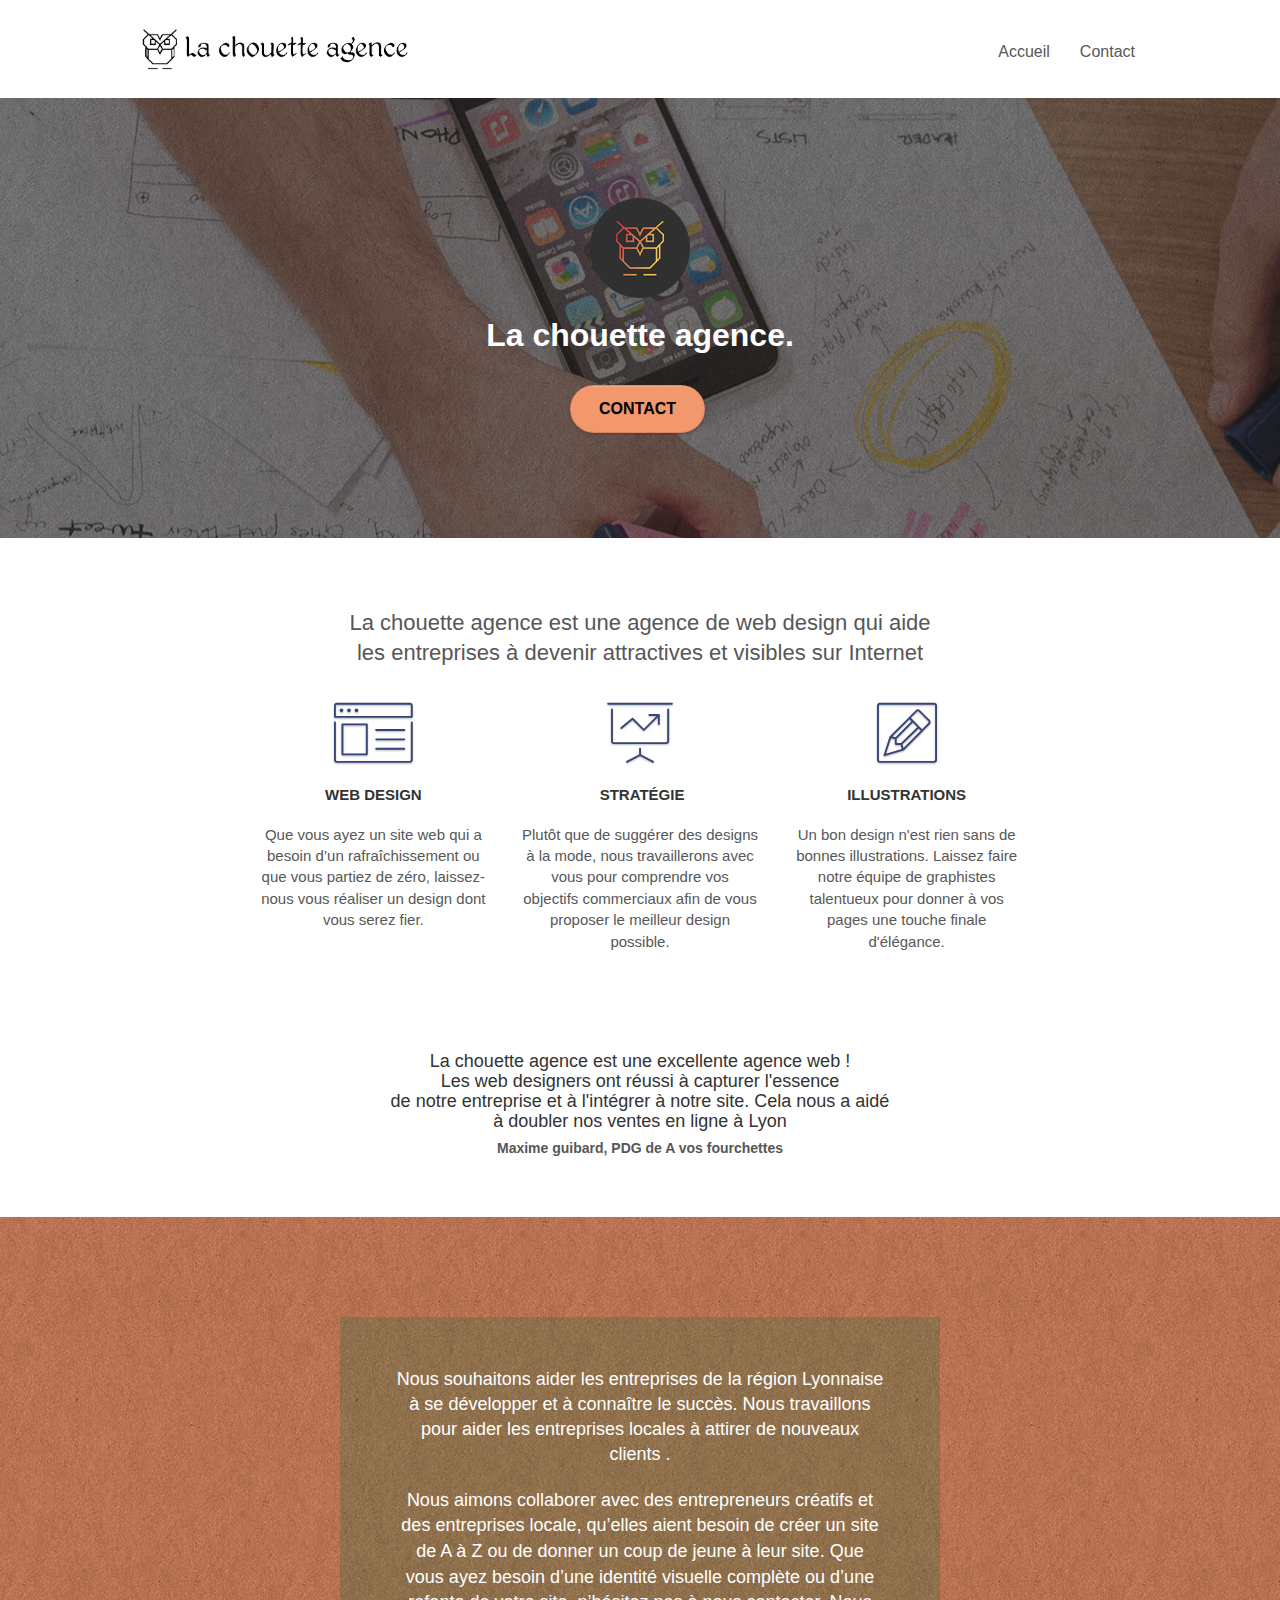
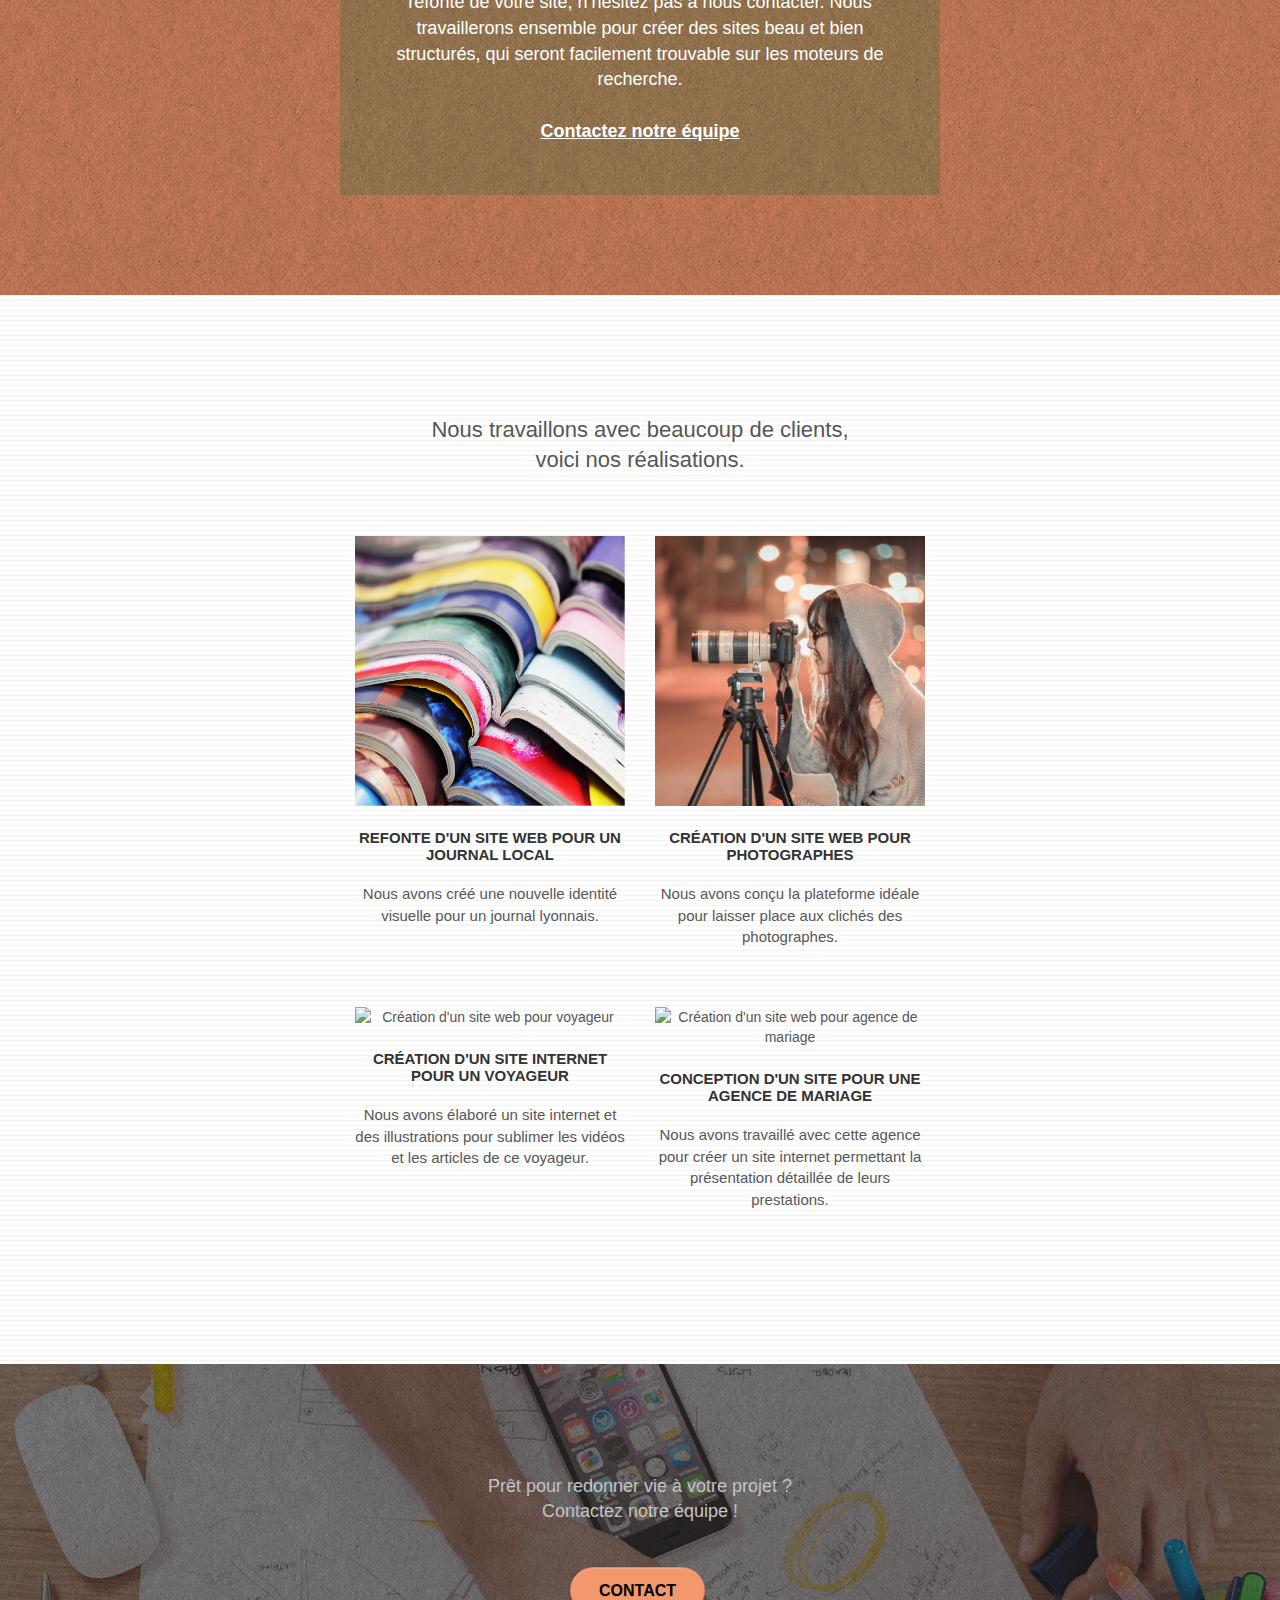
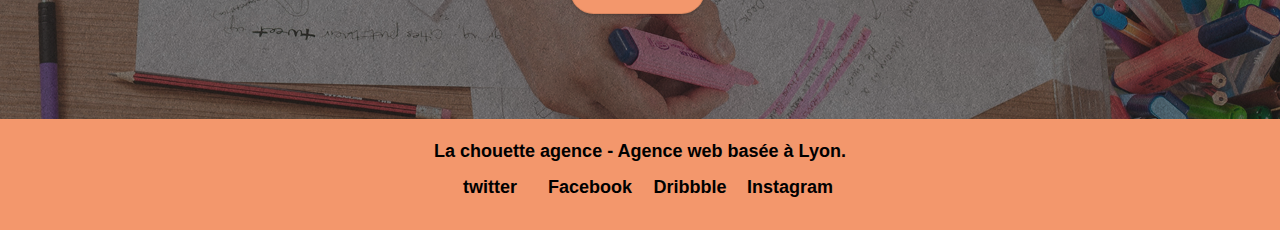
==== commit 423ef585: "refact(contact.html): form" ====
--- a/index.html
+++ b/index.html
@@ -6,16 +6,16 @@
 	<meta name="viewport" content="width=device-width, initial-scale=1.0" />
 	<meta name="robots" content="index, follow">
 
-	<link rel="shortcut icon" type="image/png" href="favicon.jpg"/>
+	<link rel="shortcut icon" type="image/png" href="img/favicon.jpg"/>
 	<link rel=”canonical” href=”https://chaambane.github.io/FAIDINEMohamed_4_10122020/” />
 
-	<link rel="stylesheet" type="text/css" href="./css/bootstrap.min.css">
+	<link rel="stylesheet" type="text/css" href="./css/bootstrap.css">
 	<link rel="stylesheet" type="text/css" href="./css/font-awesome.min.css">
 	<link rel="stylesheet" type="text/css" href="./css/et-line.css">
 	<link rel="stylesheet" type="text/css" href="./css/style.css">
 
-	<script src="https://code.jquery.com/jquery-2.x-git.min.js"></script>
-	<script src="./js/bootstrap.min.js"></script>
+	<script src="https://code.jquery.com/jquery-2.x-git.js"></script>
+	<script src="./js/bootstrap.js"></script>
 	<script src="./js/blocs.js"></script>
 	<script src="./js/jquery.touchSwipe.js" defer></script>
 	<script src="./js/gmaps.js" async defer></script>
@@ -231,6 +231,7 @@
 								<div class="text-center">
 									<a class="social" href="#">
 										<span class="fa fa-twitter icon-md"></span>
+										<p class="clr-black">twitter</p>
 									</a>
 								</div>
 							</div>
@@ -238,6 +239,7 @@
 								<div class="text-center">
 									<a class="social" href="#">
 										<span class="fa fa-facebook icon-md"></span>
+										<p class="clr-black">Facebook</p>
 									</a>
 								</div>
 							</div>
@@ -245,6 +247,7 @@
 								<div class="text-center">
 									<a class="social" href="#">
 										<span class="fa fa-dribbble icon-md"></span>
+										<p class="clr-black">Dribbble</p>
 									</a>
 								</div>
 							</div>
@@ -252,6 +255,7 @@
 								<div class="text-center">
 									<a class="social" href="#">
 										<span class="fa fa-instagram icon-md"></span>
+										<p class="clr-black">Instagram</p>
 									</a>
 								</div>
 							</div>
--- a/css/et-line.css
+++ b/css/et-line.css
@@ -107,7 +107,6 @@
 .et-icon-wallet,
 .et-icon-wine {
     font-family: et-line;
-    speak: none;
     font-style: normal;
     font-weight: 400;
     font-variant: normal;
--- a/css/style.css
+++ b/css/style.css
@@ -1,1051 +1 @@
-body {
-    margin: 0;
-    padding: 0;
-    background: #FFF;
-    overflow-x: hidden;
-    -webkit-font-smoothing: antialiased;
-    -moz-osx-font-smoothing: grayscale;
-}
-
-a,
-button {
-    transition: all .3s ease-in-out;
-    outline: none!important;
-}
-
-a:hover {
-    text-decoration: none;
-    cursor: pointer;
-}
-
-#page-loading-blocs-notifaction {
-    position: fixed;
-    top: 0;
-    bottom: 0;
-    width: 100%;
-    z-index: 100000;
-    background: #FFFFFF url("img/pageload-spinner.gif") no-repeat center center;
-}
-
-.bloc {
-    width: 100%;
-    clear: both;
-    background: 50% 50% no-repeat;
-    padding: 0 50px;
-    -webkit-background-size: cover;
-    -moz-background-size: cover;
-    -o-background-size: cover;
-    background-size: cover;
-    position: relative;
-}
-
-.bloc .container {
-    padding-left: 0;
-    padding-right: 0;
-}
-
-.bloc-lg {
-    padding: 100px 50px;
-}
-
-.bloc-md {
-    padding: 50px;
-}
-
-.bloc-sm {
-    padding: 20px 50px;
-}
-
-.bg-center,
-.bg-l-edge,
-.bg-r-edge,
-.bg-t-edge,
-.bg-b-edge,
-.bg-tl-edge,
-.bg-bl-edge,
-.bg-tr-edge,
-.bg-br-edge,
-.bg-repeat {
-    -webkit-background-size: auto!important;
-    -moz-background-size: auto!important;
-    -o-background-size: auto!important;
-    background-size: auto!important;
-}
-
-.bg-repeat {
-    background: repeat;
-}
-
-.bg-t-edge {
-    background: top no-repeat;
-}
-
-.bloc-bg-texture::before {
-    content: "";
-    background-size: 2px 2px;
-    position: absolute;
-    top: 0;
-    bottom: 0;
-    left: 0;
-    right: 0;
-}
-
-.texture-paper::before {
-    background: url("../img/texture-paper.png");
-    background-size: 280px 280px;
-}
-
-.b-parallax {
-    background-attachment: fixed;
-}
-
-.d-bloc {
-    color: rgba(255, 255, 255, .7);
-}
-
-.d-bloc button:hover {
-    color: rgba(255, 255, 255, .9);
-}
-
-.d-bloc .icon-round,
-.d-bloc .icon-square,
-.d-bloc .icon-rounded,
-.d-bloc .icon-semi-rounded-a,
-.d-bloc .icon-semi-rounded-b {
-    border-color: rgba(255, 255, 255, .9);
-}
-
-.d-bloc .divider-h span {
-    border-color: rgba(255, 255, 255, .2);
-}
-
-.d-bloc .a-btn,
-.d-bloc .navbar a,
-.d-bloc .navbar-brand,
-.d-bloc a .icon-sm,
-.d-bloc a .icon-md,
-.d-bloc a .icon-lg,
-.d-bloc a .icon-xl,
-.d-bloc h1 a,
-.d-bloc h2 a,
-.d-bloc h3 a,
-.d-bloc h4 a,
-.d-bloc h5 a,
-.d-bloc h6 a,
-.d-bloc p a {
-    color: rgba(255, 255, 255, .6);
-}
-
-.d-bloc .a-btn:hover,
-.d-bloc .navbar a:hover,
-.d-bloc .navbar-brand:hover,
-.d-bloc a:hover .icon-sm,
-.d-bloc a:hover .icon-md,
-.d-bloc a:hover .icon-lg,
-.d-bloc a:hover .icon-xl,
-.d-bloc h1 a:hover,
-.d-bloc h2 a:hover,
-.d-bloc h3 a:hover,
-.d-bloc h4 a:hover,
-.d-bloc h5 a:hover,
-.d-bloc h6 a:hover,
-.d-bloc p a:hover {
-    color: rgba(255, 255, 255, 1);
-}
-
-.d-bloc .navbar-toggle .icon-bar {
-    background: rgba(255, 255, 255, 1);
-}
-
-.d-bloc .btn-wire,
-.d-bloc .btn-wire:hover {
-    color: rgba(255, 255, 255, 1);
-    border-color: rgba(255, 255, 255, 1);
-}
-
-.d-bloc .panel {
-    color: rgba(0, 0, 0, .5);
-}
-
-.d-bloc .panel button:hover {
-    color: rgba(0, 0, 0, .7);
-}
-
-.d-bloc .panel icon {
-    border-color: rgba(0, 0, 0, .7);
-}
-
-.d-bloc .panel .divider-h span {
-    border-color: rgba(0, 0, 0, .1);
-}
-
-.d-bloc .panel .a-btn {
-    color: rgba(0, 0, 0, .6);
-}
-
-.d-bloc .panel .a-btn:hover {
-    color: rgba(0, 0, 0, 1);
-}
-
-.d-bloc .panel .btn-wire,
-.d-bloc .panel .btn-wire:hover {
-    color: rgba(0, 0, 0, .7);
-    border-color: rgba(0, 0, 0, .3);
-}
-
-.d-bloc .panel,
-.l-bloc {
-    color: rgba(0, 0, 0, .5);
-}
-
-.d-bloc .panel button:hover,
-.l-bloc button:hover {
-    color: rgba(0, 0, 0, .7);
-}
-
-.l-bloc .icon-round,
-.l-bloc .icon-square,
-.l-bloc .icon-rounded,
-.l-bloc .icon-semi-rounded-a,
-.l-bloc .icon-semi-rounded-b {
-    border-color: rgba(0, 0, 0, .7);
-}
-
-.d-bloc .panel .divider-h span,
-.l-bloc .divider-h span {
-    border-color: rgba(0, 0, 0, .1);
-}
-
-.d-bloc .panel .a-btn,
-.l-bloc .a-btn,
-.l-bloc .navbar a,
-.l-bloc .navbar-brand,
-.l-bloc a .icon-sm,
-.l-bloc a .icon-md,
-.l-bloc a .icon-lg,
-.l-bloc a .icon-xl,
-.l-bloc h1 a,
-.l-bloc h2 a,
-.l-bloc h3 a,
-.l-bloc h4 a,
-.l-bloc h5 a,
-.l-bloc h6 a,
-.l-bloc p a {
-    color: rgba(0, 0, 0, .6);
-}
-
-.d-bloc .panel .a-btn:hover,
-.l-bloc .a-btn:hover,
-.l-bloc .navbar a:hover,
-.l-bloc .navbar-brand:hover,
-.l-bloc a:hover .icon-sm,
-.l-bloc a:hover .icon-md,
-.l-bloc a:hover .icon-lg,
-.l-bloc a:hover .icon-xl,
-.l-bloc h1 a:hover,
-.l-bloc h2 a:hover,
-.l-bloc h3 a:hover,
-.l-bloc h4 a:hover,
-.l-bloc h5 a:hover,
-.l-bloc h6 a:hover,
-.l-bloc p a:hover {
-    color: rgba(0, 0, 0, 1);
-}
-
-.l-bloc .navbar-toggle .icon-bar {
-    color: rgba(0, 0, 0, .6);
-}
-
-.d-bloc .panel .btn-wire,
-.d-bloc .panel .btn-wire:hover,
-.l-bloc .btn-wire,
-.l-bloc .btn-wire:hover {
-    color: rgba(0, 0, 0, .7);
-    border-color: rgba(0, 0, 0, .3);
-}
-
-.voffset {
-    margin-top: 30px;
-}
-
-.voffset-lg {
-    margin-top: 80px;
-}
-
-.row-no-gutters {
-    margin-right: 0;
-    margin-left: 0;
-}
-
-.row.row-no-gutters > [class^="col-"],
-.row.row-no-gutters > [class*=" col-"] {
-    padding-right: 0;
-    padding-left: 0;
-}
-
-#bloc-1-hero h1 {
-    font-size: 32px;
-}
-
-.navbar {
-    margin-bottom: 0;
-    z-index: 1;
-}
-
-.navbar-brand {
-    height: auto;
-    padding: 3px 15px;
-    font-size: 25px;
-    font-weight: normal;
-    font-weight: 600;
-    line-height: 44px;
-}
-
-.navbar-brand img {
-    max-height: 200px;
-    margin: 0 5px 0 0;
-    display: inline;
-}
-
-.navbar-brand img[src$=svg] {
-    min-width: 100px;
-}
-
-.nav-center .navbar-brand img {
-    margin: 0;
-}
-
-.navbar .nav {
-    padding-top: 2px;
-    margin-right: -16px;
-    float: right;
-    z-index: 1;
-}
-
-.nav > li {
-    float: left;
-    margin-top: 4px;
-    font-size: 16px;
-}
-
-.navbar-nav .open .dropdown-menu > li > a {
-    text-align: inherit;
-}
-
-.nav > li a:hover,
-.nav > li a:focus {
-    background: transparent;
-}
-
-.navbar-toggle {
-    margin: 10px 10px 0 0;
-    border: 0px;
-}
-
-.navbar-toggle:hover {
-    background: transparent!important;
-}
-
-.navbar-toggle .icon-bar {
-    background-color: rgba(0, 0, 0, .5);
-    width: 26px;
-}
-
-.nav-invert .navbar .nav {
-    float: left;
-}
-
-.nav-invert .navbar-header,
-.nav-invert .navbar-brand {
-    float: right;
-    position: relative;
-    z-index: 2;
-}
-
-@media (min-width: 768px) {
-    .site-navigation {
-        position: absolute;
-        top: 50%;
-        right: 20px;
-        transform: translate(0, -50%);
-        -webkit-transform: translateY(-50%);
-    }
-    .nav > li .dropdown-menu a,
-    .nav > li .dropdown-menu a:hover {
-        color: #484848;
-    }
-    .nav-invert .site-navigation {
-        left: 0;
-        right: 0;
-    }
-    .nav-center {
-        text-align: center;
-    }
-    .nav-center .navbar-header {
-        width: 100%;
-    }
-    .nav-center .navbar-header,
-    .nav-center .navbar-brand,
-    .nav-center .nav > li {
-        float: none;
-        display: inline-block;
-    }
-    .nav-center .site-navigation {
-        position: relative;
-        width: 100%;
-        right: 0;
-        margin-right: 0px;
-        margin-top: 20px;
-    }
-    .nav-center.mini-nav .navbar-toggle {
-        float: none;
-        margin: 10px auto 0;
-    }
-}
-
-.nav > li > .dropdown a {
-    background: none!important;
-    display: block;
-    padding: 14px 15px;
-}
-
-nav .caret {
-    margin: 0 5px;
-}
-
-.dropdown-menu .dropdown-menu {
-    top: -8px;
-    left: 100%;
-}
-
-.dropdown-menu .dropmenu-flow-right {
-    top: 100%;
-    left: 0;
-    margin-left: -1px;
-    border-top-left-radius: 0;
-    border-top-right-radius: 0;
-}
-
-.dropdown-menu .dropdown span {
-    border: 4px solid black;
-    border-top-color: transparent;
-    border-right-color: transparent;
-    border-bottom-color: transparent;
-    margin: 6px -5px 0 0!important;
-    float: right;
-}
-
-.mg-md {
-    margin-top: 10px;
-    margin-bottom: 20px;
-}
-
-.mg-lg {
-    margin-top: 10px;
-    margin-bottom: 40px;
-}
-
-.btn {
-    margin: 0 5px 5px 0;
-}
-
-.btn.pull-right {
-    margin: 0 0 5px 5px;
-}
-
-.btn-d,
-.btn-d:hover,
-.btn-d:focus {
-    color: #FFF;
-    background: rgba(0, 0, 0, .3);
-}
-
-button {
-    outline: none!important;
-}
-
-.btn-rd {
-    border-radius: 40px;
-}
-
-.btn-clean {
-    border: 1px solid rgba(0, 0, 0, .08);
-    border-bottom-color: rgba(0, 0, 0, .1);
-    text-shadow: 0 1px 0 rgba(0, 0, 1, .1);
-    box-shadow: 0 1px 3px rgba(0, 0, 1, .25), inset 0 1px 0 0 rgba(255, 255, 255, .15);
-}
-
-.icon-md {
-    font-size: 30px!important;
-}
-
-.icon-lg {
-    font-size: 60px!important;
-}
-
-.sm-shadow {
-    text-shadow: 0 1px 2px rgba(0, 0, 0, .3);
-}
-
-.panel-sq,
-.panel-sq .panel-heading,
-.panel-sq .panel-footer {
-    border-radius: 0;
-}
-
-.panel-rd {
-    border-radius: 30px;
-}
-
-.panel-rd .panel-heading {
-    border-radius: 29px 29px 0 0;
-}
-
-.panel-rd .panel-footer {
-    border-radius: 0 0 29px 29px;
-}
-
-.form-control {
-    border-color: rgba(0, 0, 0, .1);
-    box-shadow: none;
-}
-
-.scrollToTop {
-    width: 40px;
-    height: 40px;
-    position: fixed;
-    bottom: 20px;
-    right: 20px;
-    opacity: 0;
-    z-index: 500;
-    transition: all .3s ease-in-out;
-}
-
-.scrollToTop span {
-    margin-top: 6px;
-}
-
-.showScrollTop {
-    font-size: 14px;
-    opacity: 1;
-}
-
-a[data-lightbox] {
-    position: relative;
-    display: block;
-    text-align: center;
-}
-
-a[data-lightbox]:hover::before {
-    content: "+";
-    font-family: "HelveticaNeue-Light", "Helvetica Neue Light", "Helvetica Neue", Helvetica, Arial;
-    font-size: 32px;
-    width: 50px;
-    height: 50px;
-    margin-left: -25px;
-    border-radius: 50%;
-    background: rgba(0, 0, 0, .6);
-    color: #FFF;
-    font-weight: 100;
-    z-index: 1;
-    position: absolute;
-    top: 50%;
-    transform: translateY(-50%);
-    -webkit-transform: translateY(-50%);
-}
-
-a[data-lightbox]:hover img {
-    opacity: 0.6;
-    -webkit-animation-fill-mode: none;
-    animation-fill-mode: none;
-}
-
-#lightbox-modal {
-    display: flex;
-    align-items: center;
-}
-
-#lightbox-modal .modal-dialog {
-    width: 90%;
-    max-width: 900px;
-    margin: 0 auto 0;
-}
-
-#lightbox-modal .modal-dialog img {
-    max-height: 90vh;
-    margin: 0 auto;
-}
-
-.lightbox-caption {
-    padding: 20px;
-    color: #FFF;
-    background: rgba(0, 0, 0, .5);
-    position: absolute;
-    left: 15px;
-    right: 15px;
-    bottom: 5px;
-}
-
-.close-lightbox {
-    color: #FFF;
-    font-size: 30px;
-    position: absolute;
-    top: 20px;
-    right: 20px;
-    z-index: 20;
-    background: rgba(0, 0, 0, .5);
-    border: none;
-    line-height: 30px;
-    padding: 0 9px 5px;
-    opacity: 0.3;
-}
-
-.close-lightbox:hover,
-.next-lightbox:hover,
-.prev-lightbox:hover {
-    opacity: 1.0;
-    color: #FFF;
-}
-
-.next-lightbox,
-.prev-lightbox {
-    font-size: 20px;
-    color: rgba(255, 255, 255, .9);
-    background: rgba(0, 0, 0, .5);
-    transition: all .2s ease-in-out;
-    position: absolute;
-    top: 45%;
-    z-index: 1;
-    opacity: 0.4;
-}
-
-.next-lightbox {
-    padding: 6px 8px 1px 13px;
-    right: 25px;
-}
-
-.prev-lightbox {
-    padding: 6px 13px 1px 10px;
-    left: 25px;
-}
-
-.snapshot-lb .modal-body {
-    padding-bottom: 45px;
-}
-
-.snapshot-lb .lightbox-caption {
-    padding: 0;
-    color: rgba(0, 0, 0, .5);
-    background: none;
-}
-
-h1,
-h2,
-h3,
-h4,
-h5,
-h6,
-p,
-label,
-.btn,
-a {
-    font-family: "helvetica";
-    font-weight: 400;
-    color: #575757!important;
-}
-
-.container {
-    max-width: 1000px;
-}
-
-.hero-bloc-text {
-    font-size: 38px;
-}
-
-.hero-bloc-text-sub {
-    font-size: 36px;
-}
-
-.statement-bloc-text {
-    line-height: 26px;
-    font-style: italic;
-    font-size: 20px;
-    text-align: center;
-    font-weight: lighter;
-    max-width: 520px;
-    margin: auto auto auto auto;
-}
-
-p {
-    font-size: 11px;
-}
-
-.tight-width-whitespace {
-    max-width: 600px;
-    margin: auto auto auto auto;
-}
-
-.h1 {
-    font-size: 20px;
-    font-family: "Open Sans";
-}
-
-.cta-hero {
-    margin-top: 22px;
-    color: #FFFFFF!important;
-    text-transform: uppercase;
-    padding: 12px 28px 12px 28px;
-    font-size: 16px;
-    font-weight: 700;
-}
-
-.social {
-    max-width: 400px;
-    margin: auto auto auto auto;
-}
-
-h2 {
-    font-size: 22px;
-    line-height: 1.4em;
-}
-
-h3 {
-    font-size: 15px;
-    text-transform: uppercase;
-    font-weight: 700;
-    color: #333333!important;
-}
-
-.med-width-whitespace {
-    max-width: 800px;
-    margin: auto auto auto auto;
-    box-shadow: 0px 0px 0px #000000;
-}
-
-h1 {
-    color: #333333!important;
-}
-
-h4 {
-    color: #333333!important;
-}
-
-.f-size-p{
-    font-size: 15px;
-}
-
-.icons {
-    margin-bottom: 14px;
-    margin-top: 24px;
-}
-
-.white {
-    color: #FFFFFF!important;
-    font-size: 18px;
-}
-
-.portfolio-thumb {
-    margin-bottom: 24px;
-}
-
-.portfolio-row {
-    margin-bottom: 44px;
-    margin-top: 50px;
-}
-
-.avatar {
-    box-shadow: 0px 4px 9px rgba(0, 0, 0, 0.3);
-}
-
-.black-background {
-    background-color: rgba(165, 147, 99, 0.7);
-    padding: 40px 40px 40px 40px;
-}
-
-.bold-link {
-    font-weight: 900;
-    text-decoration: underline!important;
-}
-.clr-black {
-    color:#000000 !important;
-    font-weight: bold;
-    font-size: 18px;
-}
-.bgc-white {
-    background-color: #FFFFFF;
-}
-
-.bgc-dark-slate-blue {
-    background-color: #364577;
-}
-
-.bgc-atomic-tangerine {
-    background-color: #F3976C;
-}
-
-.tc-white {
-    color: #F3976C!important;
-}
-
-.btn-atomic-tangerine {
-    background: #F3976C;
-    color: #000000!important;
-}
-
-.btn-atomic-tangerine:hover {
-    background: #c27956!important;
-    color: #FFFFFF!important;
-}
-
-.ltc-white {
-    color: #FFFFFF!important;
-}
-
-.ltc-white:hover {
-    color: #cccccc!important;
-}
-
-.ltc-atomic-tangerine {
-    color: #F3976C!important;
-}
-
-.ltc-atomic-tangerine:hover {
-    color: #c27956!important;
-}
-
-.icon-dark-slate-blue {
-    color: #364577!important;
-    border-color: #364577!important;
-}
-
-.bg-dots-bg {
-    background-image: url("../img/dots-bg.png");
-}
-
-.bg-lines-h2-bg {
-    background-image: url("../img/lines-h2-bg.png");
-}
-
-.bg-banniere {
-    background-image: url("../img/la-chouette-agence-banniere.jpg");
-}
-
-.bg-presentation {
-    background-image: url("../img/image-de-presentation.jpg");
-}
-
-@media (max-width: 1024px) {
-    .bloc {
-        padding-left: 20px;
-        padding-right: 20px;
-    }
-    .bloc.full-width-bloc,
-    .bloc-tile-2.full-width-bloc .container,
-    .bloc-tile-3.full-width-bloc .container,
-    .bloc-tile-4.full-width-bloc .container {
-        padding-left: 0;
-        padding-right: 0;
-    }
-}
-
-@media (max-width: 992px) and (min-width: 768px) {
-    .navbar .nav {
-        max-width: 80%
-    }
-    .nav-center.navbar .nav {
-        max-width: 100%
-    }
-}
-
-@media only screen and (min-device-width: 768px) and (max-device-width: 1024px) and (orientation: landscape) {
-    .b-parallax {
-        background-attachment: scroll;
-    }
-}
-
-@media only screen and (min-device-width: 1024px) and (max-device-width: 1366px) and (-webkit-min-device-pixel-ratio: 1.5) {
-    .b-parallax {
-        background-attachment: scroll;
-    }
-}
-
-@media (max-width: 991px) {
-    .container {
-        width: 100%;
-    }
-    .b-parallax {
-        background-attachment: scroll;
-    }
-    .page-container,
-    #hero-bloc {
-        overflow-x: hidden;
-        position: relative;
-    }
-    .bloc {
-        padding-left: constant(safe-area-inset-left);
-        padding-right: constant(safe-area-inset-right);
-    }
-    .bloc-group,
-    .bloc-group .bloc {
-        display: block;
-        width: 100%;
-    }
-    .bloc-fill-screen .fill-bloc-top-edge,
-    .bloc-fill-screen .fill-bloc-bottom-edge {
-        padding: 0 20px;
-        padding-left: constant(safe-area-inset-left);
-        padding-right: constant(safe-area-inset-right);
-    }
-}
-
-@media (max-width: 767px) {
-    .page-container {
-        overflow-x: hidden;
-        position: relative;
-    }
-    h1,
-    h2,
-    h3,
-    h4,
-    h5,
-    h6,
-    p,
-    #disqus_thread {
-        padding-left: 10px!important;
-        padding-right: 10px!important;
-    }
-    .b-parallax {
-        background-attachment: scroll;
-    }
-    .navbar .nav {
-        padding-top: 0;
-        border-top: 1px solid rgba(0, 0, 0, .2);
-        float: none!important;
-    }
-    .navbar.row {
-        margin-left: 0;
-        margin-right: 0;
-    }
-    .site-navigation {
-        position: inherit;
-        transform: none;
-        -webkit-transform: none;
-        -ms-transform: none;
-    }
-    .nav > li {
-        margin-top: 0;
-        border-bottom: 1px solid rgba(0, 0, 0, .1);
-        background: rgba(0, 0, 0, .05);
-        text-align: left;
-        padding-left: 15px;
-        width: 100%;
-    }
-    .nav > li:hover {
-        background: rgba(0, 0, 0, .08);
-    }
-    .dropdown .dropdown a .caret {
-        float: none;
-        margin: 5px 0 0 10px!important;
-        border: 4px solid black;
-        border-bottom-color: transparent;
-        border-right-color: transparent;
-        border-left-color: transparent;
-    }
-    #hero-bloc .navbar .nav {
-        background: rgba(0, 0, 0, .8);
-    }
-    #hero-bloc .navbar .nav a {
-        color: rgba(255, 255, 255, .6);
-    }
-    .hero {
-        padding: 50px 0;
-    }
-    .hero-nav {
-        left: -1px;
-        right: -1px;
-    }
-    .navbar-collapse {
-        padding: 0;
-        overflow-x: hidden;
-        -webkit-box-shadow: none;
-        box-shadow: none;
-    }
-    .navbar-brand img {
-        max-height: 40px;
-        width: auto;
-    }
-    .nav-invert .navbar-header {
-        float: none;
-        width: 100%;
-    }
-    .nav-invert .navbar-toggle {
-        float: left;
-        margin-left: 10px;
-    }
-    .bloc {
-        padding-left: 0;
-        padding-right: 0;
-    }
-    .bloc-xxl,
-    .bloc-xl,
-    .bloc-lg {
-        padding: 40px 0;
-    }
-    .bloc-sm,
-    .bloc-md {
-        padding-left: 0;
-        padding-right: 0;
-    }
-    .bloc-tile-2 .container,
-    .bloc-tile-3 .container,
-    .bloc-tile-4 .container,
-    .bloc-fill-screen .fill-bloc-top-edge,
-    .bloc-fill-screen .fill-bloc-bottom-edge {
-        padding-left: 0;
-        padding-right: 0;
-    }
-    .a-block {
-        padding: 0 10px;
-    }
-    .btn-dwn {
-        display: none;
-    }
-    .voffset {
-        margin-top: 5px;
-    }
-    .voffset-md {
-        margin-top: 20px;
-    }
-    .voffset-lg {
-        margin-top: 30px;
-    }
-    form {
-        padding: 5px;
-    }
-    .close-lightbox {
-        display: inline-block;
-    }
-    .blocsapp-device-iphone5 {
-        background-size: 216px 425px;
-        padding-top: 60px;
-        width: 216px;
-        height: 425px;
-    }
-    .blocsapp-device-iphone5 img {
-        width: 180px;
-        height: 320px;
-    }
-}
-
-@media (max-width: 400px) {
-    .bloc {
-        padding-left: 0;
-        padding-right: 0;
-    }
-}
-
-@media (max-width: 767px) {
-    .bloc-mob-center-text {
-        text-align: center;
-    }
-}+body{margin:0;padding:0;background:#FFF;overflow-x:hidden;-webkit-font-smoothing:antialiased;-moz-osx-font-smoothing:grayscale}a,button{transition:all .3s ease-in-out;outline:none!important}a:hover{text-decoration:none;cursor:pointer}#page-loading-blocs-notifaction{position:fixed;top:0;bottom:0;width:100%;z-index:100000;background:#FFF url(img/pageload-spinner.gif) no-repeat center center}.bloc{width:100%;clear:both;background:50% 50% no-repeat;padding:0 50px;-webkit-background-size:cover;-moz-background-size:cover;-o-background-size:cover;background-size:cover;position:relative}.bloc .container{padding-left:0;padding-right:0}.bloc-lg{padding:100px 50px}.bloc-md{padding:50px}.bloc-sm{padding:20px 50px}.bg-center,.bg-l-edge,.bg-r-edge,.bg-t-edge,.bg-b-edge,.bg-tl-edge,.bg-bl-edge,.bg-tr-edge,.bg-br-edge,.bg-repeat{-webkit-background-size:auto!important;-moz-background-size:auto!important;-o-background-size:auto!important;background-size:auto!important}.bg-repeat{background:repeat}.bg-t-edge{background:top no-repeat}.bloc-bg-texture::before{content:"";background-size:2px 2px;position:absolute;top:0;bottom:0;left:0;right:0}.texture-paper::before{background:url(../img/texture-paper.png);background-size:280px 280px}.b-parallax{background-attachment:fixed}.d-bloc{color:rgba(255,255,255,.7)}.d-bloc button:hover{color:rgba(255,255,255,.9)}.d-bloc .icon-round,.d-bloc .icon-square,.d-bloc .icon-rounded,.d-bloc .icon-semi-rounded-a,.d-bloc .icon-semi-rounded-b{border-color:rgba(255,255,255,.9)}.d-bloc .divider-h span{border-color:rgba(255,255,255,.2)}.d-bloc .a-btn,.d-bloc .navbar a,.d-bloc .navbar-brand,.d-bloc a .icon-sm,.d-bloc a .icon-md,.d-bloc a .icon-lg,.d-bloc a .icon-xl,.d-bloc h1 a,.d-bloc h2 a,.d-bloc h3 a,.d-bloc h4 a,.d-bloc h5 a,.d-bloc h6 a,.d-bloc p a{color:rgba(255,255,255,.6)}.d-bloc .a-btn:hover,.d-bloc .navbar a:hover,.d-bloc .navbar-brand:hover,.d-bloc a:hover .icon-sm,.d-bloc a:hover .icon-md,.d-bloc a:hover .icon-lg,.d-bloc a:hover .icon-xl,.d-bloc h1 a:hover,.d-bloc h2 a:hover,.d-bloc h3 a:hover,.d-bloc h4 a:hover,.d-bloc h5 a:hover,.d-bloc h6 a:hover,.d-bloc p a:hover{color:rgba(255,255,255,1)}.d-bloc .navbar-toggle .icon-bar{background:rgba(255,255,255,1)}.d-bloc .btn-wire,.d-bloc .btn-wire:hover{color:rgba(255,255,255,1);border-color:rgba(255,255,255,1)}.d-bloc .panel{color:rgba(0,0,0,.5)}.d-bloc .panel button:hover{color:rgba(0,0,0,.7)}.d-bloc .panel icon{border-color:rgba(0,0,0,.7)}.d-bloc .panel .divider-h span{border-color:rgba(0,0,0,.1)}.d-bloc .panel .a-btn{color:rgba(0,0,0,.6)}.d-bloc .panel .a-btn:hover{color:rgba(0,0,0,1)}.d-bloc .panel .btn-wire,.d-bloc .panel .btn-wire:hover{color:rgba(0,0,0,.7);border-color:rgba(0,0,0,.3)}.d-bloc .panel,.l-bloc{color:rgba(0,0,0,.5)}.d-bloc .panel button:hover,.l-bloc button:hover{color:rgba(0,0,0,.7)}.l-bloc .icon-round,.l-bloc .icon-square,.l-bloc .icon-rounded,.l-bloc .icon-semi-rounded-a,.l-bloc .icon-semi-rounded-b{border-color:rgba(0,0,0,.7)}.d-bloc .panel .divider-h span,.l-bloc .divider-h span{border-color:rgba(0,0,0,.1)}.d-bloc .panel .a-btn,.l-bloc .a-btn,.l-bloc .navbar a,.l-bloc .navbar-brand,.l-bloc a .icon-sm,.l-bloc a .icon-md,.l-bloc a .icon-lg,.l-bloc a .icon-xl,.l-bloc h1 a,.l-bloc h2 a,.l-bloc h3 a,.l-bloc h4 a,.l-bloc h5 a,.l-bloc h6 a,.l-bloc p a{color:rgba(0,0,0,.6)}.d-bloc .panel .a-btn:hover,.l-bloc .a-btn:hover,.l-bloc .navbar a:hover,.l-bloc .navbar-brand:hover,.l-bloc a:hover .icon-sm,.l-bloc a:hover .icon-md,.l-bloc a:hover .icon-lg,.l-bloc a:hover .icon-xl,.l-bloc h1 a:hover,.l-bloc h2 a:hover,.l-bloc h3 a:hover,.l-bloc h4 a:hover,.l-bloc h5 a:hover,.l-bloc h6 a:hover,.l-bloc p a:hover{color:rgba(0,0,0,1)}.l-bloc .navbar-toggle .icon-bar{color:rgba(0,0,0,.6)}.d-bloc .panel .btn-wire,.d-bloc .panel .btn-wire:hover,.l-bloc .btn-wire,.l-bloc .btn-wire:hover{color:rgba(0,0,0,.7);border-color:rgba(0,0,0,.3)}.voffset{margin-top:30px}.voffset-lg{margin-top:80px}.row-no-gutters{margin-right:0;margin-left:0}.row.row-no-gutters>[class^="col-"],.row.row-no-gutters>[class*=" col-"]{padding-right:0;padding-left:0}#bloc-1-hero h1{font-size:32px}.navbar{margin-bottom:0;z-index:1}.navbar-brand{height:auto;padding:3px 15px;font-size:25px;font-weight:400;font-weight:600;line-height:44px}.navbar-brand img{max-height:200px;margin:0 5px 0 0;display:inline}.navbar-brand img[src$=svg]{min-width:100px}.nav-center .navbar-brand img{margin:0}.navbar .nav{padding-top:2px;margin-right:-16px;float:right;z-index:1}.nav>li{float:left;margin-top:4px;font-size:16px}.navbar-nav .open .dropdown-menu>li>a{text-align:inherit}.nav>li a:hover,.nav>li a:focus{background:transparent}.navbar-toggle{margin:10px 10px 0 0;border:0}.navbar-toggle:hover{background:transparent!important}.navbar-toggle .icon-bar{background-color:rgba(0,0,0,.5);width:26px}.nav-invert .navbar .nav{float:left}.nav-invert .navbar-header,.nav-invert .navbar-brand{float:right;position:relative;z-index:2}@media (min-width:768px){.site-navigation{position:absolute;top:50%;right:20px;transform:translate(0,-50%);-webkit-transform:translateY(-50%)}.nav>li .dropdown-menu a,.nav>li .dropdown-menu a:hover{color:#484848}.nav-invert .site-navigation{left:0;right:0}.nav-center{text-align:center}.nav-center .navbar-header{width:100%}.nav-center .navbar-header,.nav-center .navbar-brand,.nav-center .nav>li{float:none;display:inline-block}.nav-center .site-navigation{position:relative;width:100%;right:0;margin-right:0;margin-top:20px}.nav-center.mini-nav .navbar-toggle{float:none;margin:10px auto 0}}.nav>li>.dropdown a{background:none!important;display:block;padding:14px 15px}nav .caret{margin:0 5px}.dropdown-menu .dropdown-menu{top:-8px;left:100%}.dropdown-menu .dropmenu-flow-right{top:100%;left:0;margin-left:-1px;border-top-left-radius:0;border-top-right-radius:0}.dropdown-menu .dropdown span{border:4px solid #000;border-top-color:transparent;border-right-color:transparent;border-bottom-color:transparent;margin:6px -5px 0 0!important;float:right}.mg-md{margin-top:10px;margin-bottom:20px}.mg-lg{margin-top:10px;margin-bottom:40px}.btn{margin:0 5px 5px 0}.btn.pull-right{margin:0 0 5px 5px}.btn-d,.btn-d:hover,.btn-d:focus{color:#FFF;background:rgba(0,0,0,.3)}button{outline:none!important}.btn-rd{border-radius:40px}.btn-clean{border:1px solid rgba(0,0,0,.08);border-bottom-color:rgba(0,0,0,.1);text-shadow:0 1px 0 rgba(0,0,1,.1);box-shadow:0 1px 3px rgba(0,0,1,.25),inset 0 1px 0 0 rgba(255,255,255,.15)}.icon-md{font-size:30px!important}.icon-lg{font-size:60px!important}.sm-shadow{text-shadow:0 1px 2px rgba(0,0,0,.3)}.panel-sq,.panel-sq .panel-heading,.panel-sq .panel-footer{border-radius:0}.panel-rd{border-radius:30px}.panel-rd .panel-heading{border-radius:29px 29px 0 0}.panel-rd .panel-footer{border-radius:0 0 29px 29px}.form-control{border-color:rgba(0,0,0,.1);box-shadow:none}.scrollToTop{width:40px;height:40px;position:fixed;bottom:20px;right:20px;opacity:0;z-index:500;transition:all .3s ease-in-out}.scrollToTop span{margin-top:6px}.showScrollTop{font-size:14px;opacity:1}a[data-lightbox]{position:relative;display:block;text-align:center}a[data-lightbox]:hover::before{content:"+";font-family:"HelveticaNeue-Light","Helvetica Neue Light","Helvetica Neue",Helvetica,Arial;font-size:32px;width:50px;height:50px;margin-left:-25px;border-radius:50%;background:rgba(0,0,0,.6);color:#FFF;font-weight:100;z-index:1;position:absolute;top:50%;transform:translateY(-50%);-webkit-transform:translateY(-50%)}a[data-lightbox]:hover img{opacity:.6;-webkit-animation-fill-mode:none;animation-fill-mode:none}#lightbox-modal{display:flex;align-items:center}#lightbox-modal .modal-dialog{width:90%;max-width:900px;margin:0 auto 0}#lightbox-modal .modal-dialog img{max-height:90vh;margin:0 auto}.lightbox-caption{padding:20px;color:#FFF;background:rgba(0,0,0,.5);position:absolute;left:15px;right:15px;bottom:5px}.close-lightbox{color:#FFF;font-size:30px;position:absolute;top:20px;right:20px;z-index:20;background:rgba(0,0,0,.5);border:none;line-height:30px;padding:0 9px 5px;opacity:.3}.close-lightbox:hover,.next-lightbox:hover,.prev-lightbox:hover{opacity:1;color:#FFF}.next-lightbox,.prev-lightbox{font-size:20px;color:rgba(255,255,255,.9);background:rgba(0,0,0,.5);transition:all .2s ease-in-out;position:absolute;top:45%;z-index:1;opacity:.4}.next-lightbox{padding:6px 8px 1px 13px;right:25px}.prev-lightbox{padding:6px 13px 1px 10px;left:25px}.snapshot-lb .modal-body{padding-bottom:45px}.snapshot-lb .lightbox-caption{padding:0;color:rgba(0,0,0,.5);background:none}h1,h2,h3,h4,h5,h6,p,label,.btn,a{font-family:"helvetica";font-weight:400;color:#575757!important}.container{max-width:1000px}.hero-bloc-text{font-size:38px}.hero-bloc-text-sub{font-size:36px}.statement-bloc-text{line-height:26px;font-style:italic;font-size:20px;text-align:center;font-weight:lighter;max-width:520px;margin:auto auto auto auto}p{font-size:11px}.tight-width-whitespace{max-width:600px;margin:auto auto auto auto}.h1{font-size:20px;font-family:"Open Sans"}.cta-hero{margin-top:22px;color:#FFFFFF!important;text-transform:uppercase;padding:12px 28px 12px 28px;font-size:16px;font-weight:700}.social{max-width:400px;margin:auto auto auto auto}h2{font-size:22px;line-height:1.4em}h3{font-size:15px;text-transform:uppercase;font-weight:700;color:#333333!important}.med-width-whitespace{max-width:800px;margin:auto auto auto auto;box-shadow:0 0 0 #000}h1{color:#333333!important}h4{color:#333333!important}.f-size-p{font-size:15px}.icons{margin-bottom:14px;margin-top:24px}.white{color:#FFFFFF!important;font-size:18px}.portfolio-thumb{margin-bottom:24px}.portfolio-row{margin-bottom:44px;margin-top:50px}.avatar{box-shadow:0 4px 9px rgba(0,0,0,.3)}.black-background{background-color:rgba(165,147,99,.7);padding:40px 40px 40px 40px}.bold-link{font-weight:900;text-decoration:underline!important}.clr-black{color:#000000!important;font-weight:700;font-size:18px}.ft-size{font-size: 30px;}.bgc-white{background-color:#FFF}.bgc-dark-slate-blue{background-color:#364577}.bgc-atomic-tangerine{background-color:#F3976C}.tc-white{color:#F3976C!important}.btn-atomic-tangerine{background:#F3976C;color:#000000!important}.btn-atomic-tangerine:hover{background:#c27956!important;color:#FFFFFF!important}.ltc-white{color:#FFFFFF!important}.ltc-white:hover{color:#cccccc!important}.ltc-atomic-tangerine{color:#F3976C!important}.ltc-atomic-tangerine:hover{color:#c27956!important}.icon-dark-slate-blue{color:#364577!important;border-color:#364577!important}.bg-dots-bg{background-image:url(../img/dots-bg.png)}.bg-lines-h2-bg{background-image:url(../img/lines-h2-bg.png)}.bg-banniere{background-image:url(../img/la-chouette-agence-banniere.jpg)}.bg-presentation{background-image:url(../img/image-de-presentation.jpg)}@media (max-width:1024px){.bloc{padding-left:20px;padding-right:20px}.bloc.full-width-bloc,.bloc-tile-2.full-width-bloc .container,.bloc-tile-3.full-width-bloc .container,.bloc-tile-4.full-width-bloc .container{padding-left:0;padding-right:0}}@media (max-width:992px) and (min-width:768px){.navbar .nav{max-width:80%}.nav-center.navbar .nav{max-width:100%}}@media only screen and (min-width:768px) and (max-width:1024px) and (orientation:landscape){.b-parallax{background-attachment:scroll}}@media only screen and (min-width:1024px) and (max-width:1366px) and (-webkit-min-device-pixel-ratio:1.5){.b-parallax{background-attachment:scroll}}@media (max-width:991px){.container{width:100%}.b-parallax{background-attachment:scroll}.page-container,#hero-bloc{overflow-x:hidden;position:relative}.bloc-group,.bloc-group .bloc{display:block;width:100%}}@media (max-width:767px){.page-container{overflow-x:hidden;position:relative}h1,h2,h3,h4,h5,h6,p,#disqus_thread{padding-left:10px!important;padding-right:10px!important}.b-parallax{background-attachment:scroll}.navbar .nav{padding-top:0;border-top:1px solid rgba(0,0,0,.2);float:none!important}.navbar.row{margin-left:0;margin-right:0}.site-navigation{position:inherit;transform:none;-webkit-transform:none;-ms-transform:none}.nav>li{margin-top:0;border-bottom:1px solid rgba(0,0,0,.1);background:rgba(0,0,0,.05);text-align:left;padding-left:15px;width:100%}.nav>li:hover{background:rgba(0,0,0,.08)}.dropdown .dropdown a .caret{float:none;margin:5px 0 0 10px!important;border:4px solid #000;border-bottom-color:transparent;border-right-color:transparent;border-left-color:transparent}#hero-bloc .navbar .nav{background:rgba(0,0,0,.8)}#hero-bloc .navbar .nav a{color:rgba(255,255,255,.6)}.hero{padding:50px 0}.hero-nav{left:-1px;right:-1px}.navbar-collapse{padding:0;overflow-x:hidden;-webkit-box-shadow:none;box-shadow:none}.navbar-brand img{max-height:40px;width:auto}.nav-invert .navbar-header{float:none;width:100%}.nav-invert .navbar-toggle{float:left;margin-left:10px}.bloc{padding-left:0;padding-right:0}.bloc-xxl,.bloc-xl,.bloc-lg{padding:40px 0}.bloc-sm,.bloc-md{padding-left:0;padding-right:0}.bloc-tile-2 .container,.bloc-tile-3 .container,.bloc-tile-4 .container,.bloc-fill-screen .fill-bloc-top-edge,.bloc-fill-screen .fill-bloc-bottom-edge{padding-left:0;padding-right:0}.a-block{padding:0 10px}.btn-dwn{display:none}.voffset{margin-top:5px}.voffset-md{margin-top:20px}.voffset-lg{margin-top:30px}form{padding:5px}.close-lightbox{display:inline-block}.blocsapp-device-iphone5{background-size:216px 425px;padding-top:60px;width:216px;height:425px}.blocsapp-device-iphone5 img{width:180px;height:320px}}@media (max-width:400px){.bloc{padding-left:0;padding-right:0}}@media (max-width:767px){.bloc-mob-center-text{text-align:center}}